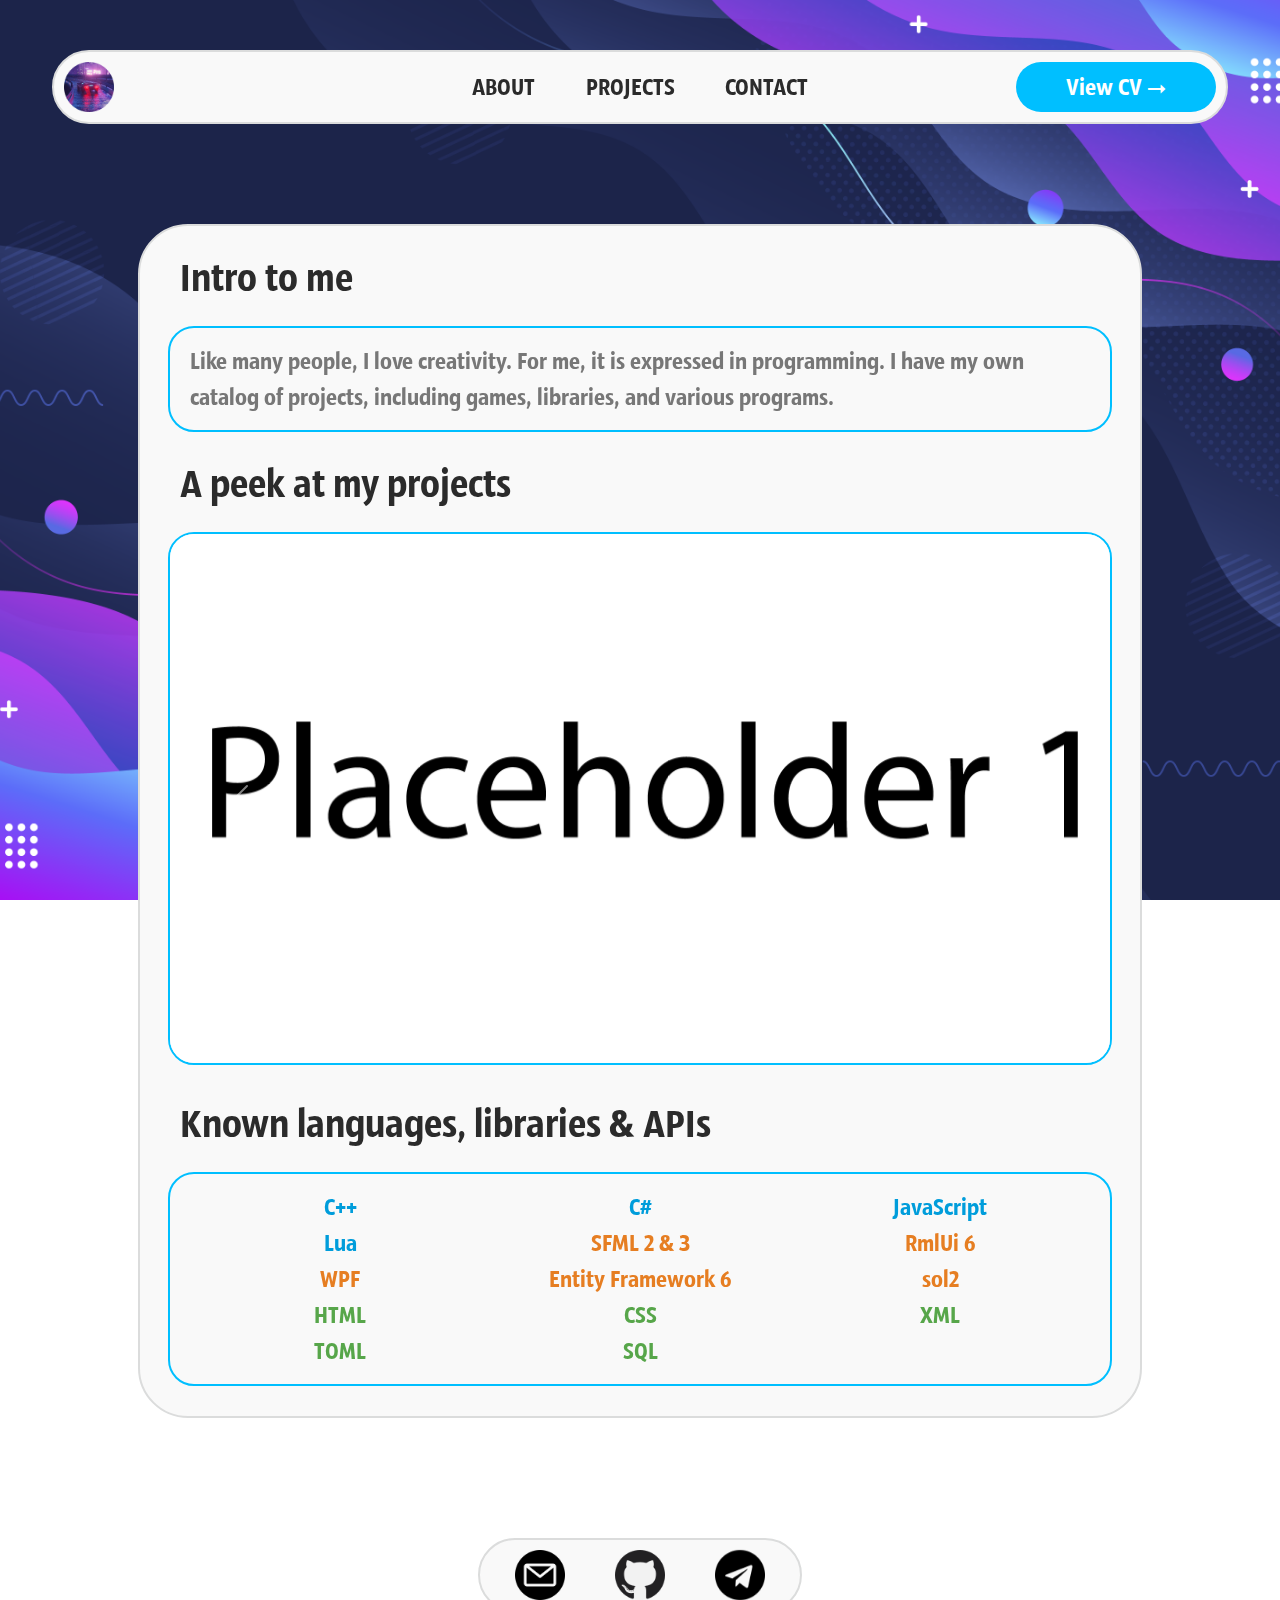
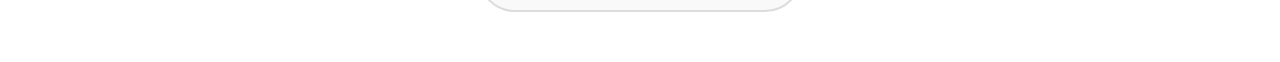
==== index.html @ 1f192e59 "Page: Pizza Delivery" ====
<!DOCTYPE html>
<html>
    <head>
        <meta http-equiv="Content-Type" content="text/html; charset=UTF-8">
	    <title>3lyrion (Mikhail Grasin)</title>
	    
        <link rel="stylesheet" href="assets/libs/font-awesome.min.css">
        <link rel="stylesheet" href="assets/libs/bootstrap.min.css">
		<link rel="stylesheet" media="screen and (pointer:fine)" href="assets/styles/desktop.css">
		<link rel="stylesheet" media="screen and (pointer:coarse)" href="assets/styles/mobile.css">
		
		<link rel="icon" href="assets/images/icon.png">
		<meta name="description" content="Programmer">
		<meta name="keywords" content="3lyrion,Mikhail,Grasin,Computer,Code,Program,Application,API,Library,Game,Programmer,Professional,Portfolio">
		
		<meta name="viewport" media="screen and (pointer:coarse)" content="width=device-width, initial-scale=1">
		
	    <script src="assets/libs/jquery.min.js"></script>
        <script src="assets/libs/bootstrap.bundle.min.js"></script>
        
        <script src="assets/scripts/loading.js"></script>
        <script src="assets/scripts/db/projects.js"></script>
        <script src="assets/scripts/pages/index.js"></script>
	</head>
	<body>
		<div id="header">
            <div>
                <img id="logo" src="assets/images/logo.png">
            </div>

            <div id="nav">
                <a class="btn_link" href="#">ABOUT</a>
                <a class="btn_link" href="pages/projects.html">PROJECTS</a>
                <a class="btn_link" href="pages/contact.html">CONTACT</a>
            </div>

            <div id="right">
                <a class="btn_prim" href="https://drive.google.com/drive/folders/18ihAsISQ3x1Qw98LEOVWq6Q-dde7u6KO?usp=drive_link">View CV &#11106;</a>
            </div>
		</div>

        <div id="content">
            <div>
                <div class="div_title">
                    <span>Intro to me</span>
                </div>

                <div class="div_info">
                    <span>
                        Like many people, I love creativity. For me, it is expressed in programming. I have my own catalog of projects, including games, libraries, and various programs.
                    </span>
                </div>
                
                <div class="div_title">
                    <span>A peek at my projects</span>
                </div>
                <div id="project-carousel" class="carousel slide div_carousel" data-bs-ride="project-carousel">
                    <div class="carousel-indicators">
                        <!-- projects/index.js -->
                    </div>

                    <div class="carousel-inner">
                        <!-- projects/index.js -->
                    </div>

                    <button class="carousel-control-prev"data-bs-target="#project-carousel" data-bs-slide="prev">
                        <span class="carousel-control-prev-icon" aria-hidden="true"></span>
                        <span class="visually-hidden">Previous</span>
                    </button>
                    <button class="carousel-control-next" data-bs-target="#project-carousel" data-bs-slide="next">
                        <span class="carousel-control-next-icon" aria-hidden="true"></span>
                        <span class="visually-hidden">Next</span>
                    </button>
                </div>

                <div class="div_title">
                    <span>Known languages, libraries &amp; APIs</span>
                </div>
                <div class="div_info">
                    <div class="grid_1_3 text_code text_size_m">
                        <span class="text_acc1">C++</span>
                        <span class="text_acc1">C#</span>
                        <span class="text_acc1">JavaScript</span>
                        <span class="text_acc1">Lua</span>

                        <span class="text_acc2">SFML 2 &amp; 3</span>
                        <span class="text_acc2">RmlUi 6</span>
                        <span class="text_acc2">WPF</span>
                        <span class="text_acc2">Entity Framework 6</span>
                        <span class="text_acc2">sol2</span>

                        <span class="text_acc3">HTML</span>
                        <span class="text_acc3">CSS</span>
                        <span class="text_acc3">XML</span>
                        <span class="text_acc3">TOML</span>
                        <span class="text_acc3">SQL</span>
                    </div>
                </div>
			</div>   
		</div>

        <div id="footer">
            <a class="btn_link" href="mailto:583fark@gmail.com"><img src="assets/images/email.png"></a>
            <a class="btn_link" href="https://github.com/3lyrion/"><img src="assets/images/github.png"></a>
            <a class="btn_link" href="https://t.me/@Σ∫yrioη"><img src="assets/images/telegram.png"></a>
        </div>
	</body>
</html>
---- assets/styles/desktop.css ----
@font-face
{
  font-family: "Sansus Webissimo";
  src: url("../fonts/SansusWebissimo.ttf");
}

@font-face
{
	font-family: "Monaco";
	src: url("../fonts/Monaco.ttf");
}

@media screen and (max-width: 650px)
{
	div#content div#title
    {
		font-size: 50px;
	}
	
	div#content
    {
		font-size: 20px;
	}
}
  
@keyframes appearing
{
    0%
    {
        transform: translate(0, 100px);
        opacity: 0.0;
    }

    100%
    {
        transform: translate(0);
        opacity: 1.0;
    }
}

@keyframes appearing-short
{
    0%
    {
        transform: translate(0, 50px);
        opacity: 0.0;
    }

    50%
    {
        opacity: 0.16;
    }

    100%
    {
        transform: translate(0);
        opacity: 1.0;
    }
}

:root
{
    /* --backgroundMainColor: #E3E4E6; */
    --backgroundMainColor: #f9f9f9;
    --borderMainColor: #DBDCDC;
    
    --textColorLight: #777777;
    --textColorDark: #2B2B2B;
    /* --textColorLowContrast: #b7b7b7; */

    --accentColor1: #00BFFF;
    --accentColor1Hover: #009DDB;
    --accentColor1Active: #007bab;
    --accentColor2: #E67E22;
    --accentColor3: #57a64a;
    --accentColor4: #BD63C5;
    
    --mainFont: Sansus Webissimo;
    --altFont: Monaco;

    --mainFontSize: 24px;
    --altFontSize: 19px;
}

.arrival
{  
    visibility: visible !important;
    animation: 0.6s ease-in-out 0s 1 appearing;
}

.arrival_short
{
    visibility: visible !important;
    animation: 0.6s ease-in-out 0s 1 appearing-short !important;
}

.border_acc1
{
    border-color: var(--accentColor1);
}

.border_acc2
{
    border-color: var(--accentColor2);
}

.border_acc3
{
    border-color: var(--accentColor3);
}

.border_acc4
{
    border-color: var(--accentColor4);
}

.btn_scr
{
    display: block;

    width: auto;
    line-height: 30px;

    font-size: var(--mainFontSize);
    color: var(--textColorDark);

    transition: transform 0.3s;

    text-decoration: none;
}

.btn_scr:hover
{
    text-decoration: none;
    color: var(--textColorLight);
    cursor: pointer;
}

.btn_link
{
    display: inline;

    margin: 5px;

    backface-visibility: hidden;

    line-height: var(--mainFontSize);
    font-size: var(--mainFontSize);
    color: var(--textColorDark);

    transition: transform 0.3s;

    text-decoration: none;
}

.btn_link:hover
{
    transform: scale(1.30);
    text-decoration: none;
    color: initial;
    cursor: pointer;
}

.btn_prim
{
    display: inline-block;

    width: auto;
    min-width: 200px;
    height: 50px;
    line-height: 50px;

    border: none;
    border-radius: 55px;

    background-color: var(--accentColor1);

    font-size: var(--mainFontSize);
    color: white;
    text-align: center;
    text-decoration: none;

    transition: background-color 0.3s;
}

.btn_prim:hover
{
    background-color: var(--accentColor1Hover);

    color: white;

    text-decoration: none;
}

/* bootstrap */
.card:not(:last-child)
{
    margin-bottom: 50px;
}

.div_border_acc3
{
    border: 2px solid var(--accentColor3);
    border-radius: 5px;
}

.div_border_acc4
{
    border: 1px solid var(--accentColor4);
    border-radius: 5px;
}

.div_carousel
{
	display: inline-block;
	overflow: hidden;

    max-width: 940px;
    max-height: 550px;
    
    margin: auto;
	margin-top:20px;
	
    border: 2px solid var(--accentColor1);
	border-radius: 26px;
}

.div_carousel div#item > img
{
    object-fit: cover;
    overflow: hidden;
    max-width: 100%;
    display: block;
}

.div_filters
{
    display: grid;
    grid-template-columns: 1fr 1fr;
    overflow: hidden;

    padding: 10px;
    
    margin-right: 20px;
    
    border-width: 2px;
    border-style: solid;
    border-radius: 15px;
}

.div_info
{
    visibility: hidden;

    height: auto;
	max-width: 900px;

    margin: auto;
	margin-top: 20px;
	
	padding: 15px;
	padding-left: 20px;
	padding-right: 20px;

    border: 2px solid var(--accentColor1);
	border-radius: 26px;
	
    color: var(--textColorLight);
	text-align: left;
}

.div_info > span, .div_info > p
{
    color: var(--textColorLight);
    font-size: var(--mainFontSize);
}

.div_tile_info
{
    display: flex;
    justify-content: space-between;
    align-items: start;

    left: 50%;
    top: 100%;
    width: 100%;
    height: 80%;
    transform: translate(-50%, -100%);

    padding: 5px 10px;

    backdrop-filter: blur(50px);

    background-color: rgba(255, 255, 255, 0.8);

    border: 2px solid var(--accentColor3);
    border-radius: 5px;
}

.div_tiles
{
    width: 100%;
    height: auto;

    padding-bottom: 10px;
}

.div_tiles > div
{
    width: 100%;
    height: auto;
}

.div_title
{
    visibility: hidden;

	padding: 20px;
	padding-bottom: 0px;
	margin-left: 20px;
    
	color: var(--textColorDark);
	font-size: 40px;
	font-family: var(--mainFont);
	text-align :left;
}

.grid_1_3
{
    display: grid;
    grid-template-columns: repeat(3, 1fr);
    text-align: center;
}

.grid_1_4
{
    display: grid;
    grid-template-columns: repeat(4, 1fr);
    text-align: center;
}

.text_code
{
    font-family: var(--altFont);
    font-weight: 600;
}

.text_light
{
    color: var(--textColorLight);
}

.text_dark
{
    color: var(--textColorDark);
}

.text_acc1
{
    color: var(--accentColor1Hover);
}

.text_acc2
{
    color: var(--accentColor2);
}

.text_acc3
{
    color: var(--accentColor3);
}

.text_acc4
{
    color: var(--accentColor4);
}

.text_size_m
{
    font-size: var(--mainFontSize);
}

.text_size_a
{
    font-size: var(--altFontSize);
}

.text_blurry
{
    filter: blur(10px);
    transition: filter 0.2s;
}

.text_blurry:hover
{
    filter: blur(0px);
}

*
{
	/* display: block; */
	position: relative;
	font-family: var(--mainFont);
	font-weight: normal;
	font-style: normal;
	color: inherit;
	transform-origin: 50% 50%; 
    box-sizing: unset;
    text-decoration: none;
}

html
{
	position: absolute;

    width: 100vw;
    perspective: 300px;
	overflow-x: hidden;
    overflow-y: auto;
    
	margin: 0;
	padding: 0;
	
	scroll-behavior: smooth;
}

body
{
	left: 0%;
	top: 0%;
	width: 100%;
	height: 100%;

    background-image: url("../images/background_main.png");
    background-attachment: fixed;
    background-position: center; 
    background-size: cover;

    scroll-behavior: smooth;
}

a
{
    text-decoration: none;
}

a.card
{
    transition-duration: 0.5s;
	transition-property: border-top-width;
}

a.card:hover
{
	border-top-width: 20px;
}

/*
a.card img
{
    filter: blur(2px);
    transition: filter 0.6s;
}

a.card:hover img
{
    filter: none;
}
*/
button:focus
{
	outline: none;
}

img
{
    max-width: 100%;
    max-height: 100%;
}

input[type="checkbox"]
{
    cursor: pointer;
}

label
{
    display: inline;
    user-select: none;
}

label:hover
{
    cursor: pointer;    
}

/* li
{
    display: inline-block;
    width: auto;
} */

ol
{
    margin-top: 0px;
    font-size: var(--mainFontSize);
}

video
{
    width: 100%;
    height: auto;
}

/* stop bootstrap fucking everything up */
pre
{
    color: var(--textColorLight);
    display: block;
    padding: 9.5px;
    font-size: inherit;
    line-height: 1.42857143;
    word-break: inherit;
    word-wrap: inherit;
    background-color: inherit;
    border: inherit;
    border-radius: inherit;
    text-align: left;
    margin:0;
    
    box-shadow: inset 0 0 20px #121212; 
}

body > div#header
{
    display: flex;
    justify-content: space-between;
    align-items: center;
    align-content: center;

    left: 50%;
    width: 90%;
    height: 50px;
    transform: translate(-50%, 0%);

    margin-top: 50px;
    margin-bottom: 100px;

    padding: 10px;

    background-color: var(--backgroundMainColor);
    
    border: 2px solid var(--borderMainColor);
    border-radius: 55px;
}

body > div#content
{
	width: 100vw;

	display: flex;
	flex-direction: column;
    justify-content: center;
	align-items: center;
	text-align: center;
	
    transform: translateZ(0);
    z-index: 1;
}

body > div#footer
{
    display: flex;
    justify-content: space-around;
    align-items: center;
    align-content: center;

    left: 50%;
    width: 300px;
    height: 50px;
    transform: translate(-50%, 0%);

    margin-top: 100px;
    margin-bottom: 50px;

    padding: 10px;

    background-color: var(--backgroundMainColor);
    
    border: 2px solid var(--borderMainColor);
    border-radius: 55px;
}

div#header > div
{
    display: block;

    width: 25%;
    height: 100%;
}

div#header > div#nav
{
    display: flex;
    justify-content: space-between;
    align-items: center;
    align-content: center;

    width: 30%;
    text-align: center;
}

div#header > div#right
{
    display: flex;
    justify-content: right;
    align-items: center;
    align-content: center;
}

div#header img#logo
{
    width: auto;
    height: 100%;
}

div#content > div
{
	min-width: 1000px;
	padding-bottom: 30px;
	
	margin-bottom: 20px;
	
	background-color: var(--backgroundMainColor);
	
	border: 2px solid var(--borderMainColor);
	border-radius: 50px;
	/* border-bottom-width:8px; */

	/* box-shadow: 0px 5px 30px 5px #101010; */
}

div#footer > a
{
    width: auto;
    height: 100%;
}

div#footer img
{
    width: auto;
    height: 100%;
}

/* @media screen and (max-width: 1000px) {
	.content_main {
	    width:85%;
	}
} */

/* width */
::-webkit-scrollbar {
  width: 20px;
}

/* Track */
::-webkit-scrollbar-track {
  background-color: var(--backgroundMainColor);
}

.code::-webkit-scrollbar-track {
  background-color: #2b2b2b00;
}
 
/* Handle */
::-webkit-scrollbar-thumb
{
    background-color: var(--accentColor1Hover);
    border-radius: 2px;
    /* box-shadow: inset 0px 0px 0px 2px var(--accentColor1Hover); */
    /* transition: background-color 1.0s; */
}

/* Handle on hover */
::-webkit-scrollbar-thumb:hover
{
    background-color: var(--accentColor1Active); 
}
---- assets/styles/mobile.css ----
@font-face {
  font-family: ConthraxSB;
  src: url(../fonts/conthrax-sb.ttf);
}

@font-face {
	font-family: Consolas;
	src: url(../fonts/CONSOLA.TTF);
}

:root {
    --lightTextColour: #dcdcdc;
    --darkTextColour: #2B2B2B;
    --lowContrastTextColour: #6c6c6c;
    
    --barColour: #6ADCC2;
    --barColourDark: #24967C;
    /*Green - #6ADCC2, #24967C*/
    /*Blue - #7CC2FC, #5E95C1*/
    
    --contentPanelColour: #434343;
    --contentPanelLighterColour: #545454;
    --contentPanelBorderColour: #232323;
    --contentMainColour: #333333;
    /*default main: #2b2b2b*/
    /*Purple - #BD63C5, #7C4282*/
    /*Green - #6ADCC2, #24967C*/
    /*Blue - #7CC2FC, #5E95C1*/
    /*Dark - #3D3D3D, #131313*/
    /*Dark Lighter - #434343, #232323*/
    /*Logo Light Darker - #8E8E8E, #555555*/
    /*Logo Light - #C0C0C0, #555555*/
    
    --accentColour: #7CC2FC;
    --altAccentColour: #6ADCC2;
    /*Purple - #BD63C5, #7C4282*/
    /*Green - #6ADCC2, #24967C*/
    /*Blue - #7CC2FC, #5E95C1*/
    /*Dark - #1D1D1D, #131313*/
    
    --commentColour: #57a64a;
    --macroColour: #BD63C5;
    
    --imageBorderColour: #BD63C5;
    --imageDarkBorderColour: #7C4282;
    
    --titleColour: var(--accentColour);
    
    --mainFont: Bahnschrift;
    --mainFontSize: 2vh;
    
    --altFont: ConthraxSB;
    --altFontSize: 2vh;
}

a:focus, a:hover {
    text-decoration: none;
    color: inherit;
    cursor: pointer;
}

body, html {
	margin:0;
	padding:0;
}

html {
    perspective: 300px;
	overflow-x: hidden;
    overflow-y: auto;
	
	position: absolute;
	width:100vw;
	
	scroll-behavior: smooth;
}

body {
    background-image: url(../images/background_tiled_render_13.png);
    background-attachment: fixed;
    background-position: center; 
	background-repeat: repeat;
	background-size: 70vw;
	
	position: absolute;
	width: 100vw;
}

* {
    box-sizing: unset;
}

img {
    max-width: 100%;
    max-height: 100%;
}

/* stop bootstrap fucking everything up */
pre {
    color: var(--lightTextColour);
    display: block;
    padding: 9.5px;
    font-size: inherit;
    line-height: 1.42857143;
    word-break: inherit;
    word-wrap: inherit;
    background-color: inherit;
    border: inherit;
    border-radius: inherit;
    text-align: left;
    
    margin-bottom:0;
    
    box-shadow: inset 0 0 20px #121212;
}

#header {
	align: center;
	
	width: 100vw;
	
	padding-bottom:20px;
	
    transform: translateZ(0);
    z-index: 1;
}

.serif {
    font-family:Consolas;
}

#nav_outer {
	width:100vw;
	
	background-color: var(--barColour);
	
	border-width:0;
	border-style: solid;
	border-bottom-width:8px;
	border-color: var(--barColourDark);
	
	box-shadow: 0px 5px 30px 5px #101010;
}

#nav_inner {
	margin:auto;
	
    display: flex;
	align-items: center;
	justify-content: center;
}

#nav_main {
    padding:5px;
	display:grid;
	grid-template-columns: 1fr 1fr;
	
	padding-top:2vh;
	padding-bottom:2vh;
	
	animation: 0.8s ease-out 0s 1 slide_in_right;
}

.nav_button {
	font-size: 2.5vh;
	text-align: center;
	text-decoration: none;
	
	padding: 1vw;
	
	margin-left: 7px;
	margin-right: 7px;
	border-style:solid;
	border-width:0;
	border-color: var(--barColourDark);
	
	transition-duration: 0.1s;
	transition-property: background-color, border-bottom-width, border-top-width, transform;
	
	border-radius:20px;
}

.nav_button:hover {
	background-color: var(--barColourDark);
}

#background {
    position: absolute;
    top:0;
    left:0;
    
    display: block;
    
    width: 100vw;
    height: 100vh;
    
	/*transform-style: preserve-3d;
	
    transform: translateZ(-300px) scale(1.5);*/
    z-index: -1;
    
    background-image: url(../images/background_tiled_darker.png);
    background-attachment: fixed;
    background-position: center; 
	background-repeat: repeat;
	background-size: 10vw;
}

#content {
	width:100vw;

	display: flex;
	flex-direction: column;
    justify-content: center;
	align-items: center;
	text-align: center;
	
    transform: translateZ(0);
    z-index: 1;
}

#content_body {
	font-size:5vw;
	
	width: 100vw;
	margin:0;
	
	padding-bottom:15px;
	
	background: var(--contentPanelColour);
	
	border-bottom-style:solid;
	border-bottom-color:var(--contentPanelBorderColour);
	border-bottom-width:5px;
	
	box-shadow: 0px 5px 30px 5px #101010;
}

.content_title {
    visibility: hidden;
	font-family: ConthraxSB;
	font-size: 3.5vh;
	padding: 3vw;
	padding-bottom:0;
	color: var(--titleColour);
	text-align:left;
}

.content_sub_title {
    visibility: hidden;
	font-family: ConthraxSB;
	font-size: 2.5vh;
	padding: 3vw;
	padding-bottom:0;
	color: var(--titleColour);
	text-align:left;
}

.post_title_div {
	margin: 0;
	margin-bottom:15px;
	text-align:left;
	line-height:0.8;
}

.content_main {
	margin:auto;
	margin-top:10px;
	
	line-height: 2.7vh;
	color: var(--lightTextColour);
	    
	margin:3vw;
	padding:3vw;
	background: var(--contentMainColour);
	border-radius: 26px;
	
	visibility:hidden;
	
	box-shadow: inset 0 0 20px #121212; 
	
	text-align:left;
}

.content_image {
    max-width: 93vw;
    
	margin-top:10px;
    margin-bottom:10px;
    margin:auto;
    
    border-radius: 26px;
	
    overflow: hidden;
    
    object-fit: cover;
    
    display: inline-block;
    box-shadow: 0px 5px 13px 5px #2a2a2a;
    
    /*border-style:solid;
    border-width:7px;
	border-bottom-width:10px;
	border-color: var(--accentColour);*/
}

.content_carousel
{
    visibility: hidden;
    
    margin: auto;
	margin-top:20px;
	
	border-radius: 26px;
	
	overflow: hidden;
	
	display:inline-block;
	
	box-shadow: 0px 5px 13px 5px #2a2a2a;
}

.carousel_content
{
    object-fit: cover;
    overflow: hidden;
    max-width: 93vw;
    min-height:275px;
    display:block;
}

.carousel-caption
{
    margin-bottom: 30px;
}

.experience_details {
    display: flex;
	flex-direction: column;
    justify-content: center;
	align-items: center;
	text-align: center;
}

.experience_image {
    max-width:150px;
    max-height:150px;
    
    border-radius: 15px;
}

.experience_date {
    font-size: 15px;
}

.experience_description {
    padding-top:15px;
    display: flex;
    align-items: center;
}


.post_card {
    display: grid;
    grid-template-columns: 1fr; 
	
	visibility: hidden;
}

.post_card_image {
    object-fit: cover;
    
    border-radius: 26px;
    border-bottom-left-radius: 0;
    border-bottom-right-radius: 0;
    
    background-image: url(/res/images/misc/logo.png);
    background-size:107%;
    background-position:center;
    
    width: 95vw;
    height: 10vh;
    
    margin:auto;
    margin-top:8px;
}

.post_card_text_meta {
    bottom:0px;
}

.post_card_text_outer {
    display:grid;
    grid-template-columns: 1fr 12fr; 
    
    padding:8px;
    
	background: var(--contentMainColour);
	
	border-radius: 26px;
	border-top-left-radius: 0;
    border-top-right-radius: 0;
    
	box-shadow: inset 0 0 20px #121212; 
	
	margin-bottom:8px;
}

.post_card_text {
    display:inline;
}

#profile_container {
    display: flex;
	flex-direction: column;
    justify-content: center;
	align-items: center;
	text-align: center;
	
	margin:auto;
	margin-top: 10px;
}

.square_image_container {
	height: 25vh;
	
	margin-bottom:20px;
}

@keyframes slide_in_left {
  0% {
      transform: translate(-25vw);
  }
  1000% {
      transform: translate(0);
  }
}

@keyframes slide_in_right {
  0% {
      transform: translate(50vw);
  }
  1000% {
      transform: translate(0);
  }
}

#logo_image_container {
    background-color: var(--barColour);
	min-width:15vh;
    min-height:15vh;
	
	display: flex;
    justify-content: center;
    align-items: center;
    
    animation: 0.8s ease-out 0s 1 slide_in_left;
}

.logo_image {
	width:12vh;
	height:12vh;
	object-fit: cover;
	text-align:center;
	
	border-radius: 25%;
}

.circular_image {
	object-fit: cover;
	border-style:solid;
	border-color: var(--accentColour);
	border-width:7px;
	border-radius:50%;
	text-align:center;
}

.contact_grid {
    display: grid;
	grid-template-columns: 0.4fr 0.6fr;
	padding-left:50px;
	padding-right:50px;
	padding-top:10px;
	padding-bottom:20px;
}

.contact_image {
    width:250px;
	height:250px;
	border-width:8px;
	margin:auto;
}

.contact_text {
    margin:auto;
}

.big_detail {
	font-family: var(--altFont);
	font-size: 2.5vh;
}

.medium_detail {
	font-family: var(--altFont);
	font-size: 2.2vh;
}

.small_detail {
	font-family: var(--altFont);
	font-size: 1.8vh;
}

#footer {
	text-align: center;
	
	padding-top:30px;
	padding-bottom:30px;
	
    transform: translateZ(0);
    z-index: 1;
}

#footer_container {
    display: flex;
    
	width:100%;
  
	background-color: var(--barColour);
	
	border-style: solid;
	border-width:0px;
	border-bottom-width:8px;
	border-color: var(--barColourDark);
	
	max-height: 30px;
	
	box-shadow: 0px 5px 30px 5px #101010;
}

#social_media_container {
	margin:auto;
	display: flex;
	align-items: center;
	justify-content: space-between;
	
	max-height: 30px;
	
	font-family: ConthraxSB;
}

.social_media_button_container
{
    background-color: var(--barColour);
    
	min-width:1.5vw;
	min-height:1.5vw;
	
	margin-left:1vw;
	margin-right:1vw;
	
	margin-top: 5px;
	
	border-width: 0;
	border-style: solid;
	border-bottom-width: 7px;
	border-color: var(--barColourDark);
	border-radius: 25%;
	
	display: flex;
    justify-content: center;
    align-items: center;
}

.post_card_text_icon {
    display:inline;
    color: var(--accentColour);
    font-size: 4vh;
    padding:5px;
    padding-top:10px;
    padding-right:10px;
    
    vertical-align: middle;
    text-align:center;
}

.nav_fa {
    font-size:9.5vw;
    padding: 1.5vw;
    width: 14vw;
    height: 13vw;
    line-height:11vw;
    text-align: center;
    text-decoration: none;
    margin: auto;
    border-radius: 25%;
    
    transition-duration:0.15s;
    transition-property:background,color,border-bottom-width;
    /*background: #2b2b2b;*/
    background: var(--barColour);
    color: #2B2B2B;
}

.fa:hover, .fa:active{
	color:#ffffff;
}

.fa-twitter:hover, .fa-twitter:active {
	background:#2e99ea;
}

.fa-linkedin:hover, .fa-linkedin:active {
	background:#0077b5;
}

.fa-youtube:hover, .fa-youtube:active {
	background:#ff0000;
}

.fa-arrow-circle-down:hover, .fa-arrow-circle-down:active {
	background:#007ee5;
	border-bottom-width:4px;
	border-bottom-color:#1e1e1e;
}

.fa-envelope:hover, .fa-envelope:active {
	background:#DD4B39;
}

.fa-github:hover, .fa-github:active {
	background: #ffffff;
	color: #211f1f;
}

.fa-file-text:hover, .fa-github:active {
    background: #2b2b2b;
}

.fa-phone:hover, .fa-phone:active {
  background: #5891AA;
}

.fa-hand-paper-o, .fa-hand-paper-o:hover, .fa-blind, .fa-blind:hover, .fa-question-circle, .fa-question-circle::hover{
    font-size:20vw;
    width:20vw;
    height:20vw;
    background-color:#1e1e1e;
    color:#d0d0d0;
    border-width:0;
}

.light_text {
    font-family: var(--mainFont);
    font-size: var(--mainFontSize);
	color:#dcdcdc;
}

.light_title_text {
    font-family: var(--altFont);
    font-size: var(--altFontSize);
	color:#dcdcdc;
}

.dark_text {
    font-family: var(--altFont);
	color:#2B2B2B;
	font-stretch: condensed;
}

.low_contrast_text {
    font-family: var(--altFont);
    font-size: var(--altFontSize);
	color: var(--lowContrastTextColour);
}

.accent_text {
    font-family: var(--altFont);
    font-size: var(--altFontSize);
	color: var(--accentColour);
}

.alt_accent_text {
    font-family: var(--altFont);
    font-size: var(--altFontSize);
	color: var(--altAccentColour);
}

.py_text {
	font-family: var(--altFont);
	font-size: var(--altFontSize);
	color:#FFE873;
}

.cpp_text {
	font-family: var(--altFont);
	font-size: var(--altFontSize);
	color:#7CC2FC;
}

.comment_text {
    font-family: var(--altFont);
    font-size: var(--altFontSize);
	color: var(--commentColour);
}

.macro_text {
    font-family: var(--altFont);
    font-size: var(--altFontSize);
	color: var(--macroColour);
}

.cls_text {
    font-family: var(--altFont);
	font-size: var(--altFontSize);
	color:#4ec9b0;
}

.js_text {
    font-family: var(--altFont);
    font-size: var(--altFontSize);
	color:#E67E22;
}

.yt_text,
.yt_text:focus, .yt_text:hover {
    text-decoration: none;
    font-family: var(--altFont);
	color:#ff3a3a;
	font-size: var(--altFontSize);
}

.nav_colour_text,
.nav_colour_text:focus, .nav_colour_text:hover {
    text-decoration: none;
    font-family: var(--altFont);
    font-size: var(--altFontSize);
	color: var(--barColour);
}

.VS-cls {
	font-family:Consolas;
	color:#4ec9b0;
}

.VS-num {
	font-family:Consolas;
	color:#b5cea8;
	text-decoration:none;
}

.VS-pln {
	font-family:Consolas;
	color:#dcdcdc;
}
.VS-mcr {
	font-family:Consolas;
	color:#bd63c5;
}

.VS-cmt {
	font-family:Consolas;
	color:#57a64a;
}

.VS-str {
	font-family:Consolas;
	color:#D69D85;
}

.VS-var {
	font-family:Consolas;
	color:#569CD6;
}

.VS-loc {
	font-family:Consolas;
	color:#9CDAF9;
}

.VS-fnc {
	font-family:Consolas;
	color:#DCDCAA;
}

.VS-prm {
	font-family:Consolas;
	color:#7f7f7f;
}

.VS-kwd {
	font-family:Consolas;
	color:#D8A0DF;
}


@keyframes code_hover_animation {
  0% {
    box-shadow: inset 0 0 20px #121212; 
  }
  30% {
    box-shadow: inset 0 0 30px #121212; 
  }
  100% {
    box-shadow: inset 0 0 20px #121212; 
  }
}

.code {
    border-radius:15px;
    font-size:1.7vh;
    background-color:#262626;
    overflow-x:auto;
    margin-top:10px;
}

.code:hover {
	animation: 0.3s ease-in-out 0s 1 code_hover_animation;
}

.thinking_image
{
    max-width:1100px;
    width:100vw;
    height: 400px;
}

#portfolio_tiles {
}

.portfolio_tile {
    display: grid;
    grid-template-columns: 1fr;
	
	margin-bottom:0px;
	
	padding:6px;
	
	text-align:left;
}

input[type="checkbox"] {
    cursor: pointer;
}

label {
    display: inline;
    user-select: none;
}

label:hover {
    cursor: pointer;    
}

.portfolio_tile_image {
	object-fit: cover;
	width:100%;
	max-height:200px;
	border-radius:10px;
}

.portfolio_tile_text {
}

.portfolio_tile_description {
    padding-top:10px;
    padding-right:5px;
}

a.portfolio_tile {
    text-decoration:none!important;
    display:inline-block;
    border-top-color:#2B2B2B;
    width:95%;
    height:100%;
}

.portfolio_button {
    width:100%;
}

a.portfolio_tile:hover {
    border-bottom-color:#242424;
    background-color:#1c1c1c;
}

.portfolio_tile_outer {
    margin-top:10px;
    margin-bottom:10px;
}

#main_post_container {
	text-align:left;
	margin:10px;
}

.map_outer {
	border-radius: 20px;
	overflow: hidden;
}

#show_more_button {
	padding:15px;
	
	border-radius:26px;
	border-style: solid;
	border-width:0px;
	border-color:var(--contentPanelBorderColour);
	border-bottom-width: 7px;
	
	background:var(--contentPanelLighterColour);
	
	transition-duration:0.2s;
	transition-property:border-top-width,border-bottom-width,background,color;
}

#show_more_button:hover {
	background:#383838;
	color:#dcdcdc;
	cursor:pointer;
}

button:focus {
	outline:none;
}

.portfolio_page_video {
    width:93vw;
    min-height:50vw;
    display:block;
}

 .google-maps {
    position: relative;
    padding-bottom: 60%;
    height: 0;
    overflow: hidden;
}
.google-maps iframe {
    position: absolute;
    top: 0;
    left: 0;
    width: 100% !important;
    height: 100% !important;
}

.blurry_text {
    filter:blur(10px);
    transition-duration:0.2s;
    transition-property:filter;
}

.blurry_text:hover {
    filter:blur(0px);
}

@keyframes content_appear_animation_left {
  0% {
      transform:scale(0) rotate(350deg);
      opacity:0;
  }
  65% {
      transform:scale(1.05) rotate(361deg);
      opacity:0.9;
  }
  100% {
      transform:scale(1) rotate(360deg);
      opacity:1;
  }
}

@keyframes content_appear_animation_left_alt {
  0% {
      transform:translate(0, 100px);
      opacity:0;
  }
  100% {
      transform:translate(0);
      opacity:1;
  }
}

@keyframes content_appear_animation_right {
  0% {
      transform:scale(0) rotate(370deg);
      opacity:0;
  }
  65% {
      transform:scale(1.05) rotate(359deg);
      opacity:0.9;
  }
  100% {
      transform:scale(1) rotate(360deg);
      opacity:1;
  }
}

@keyframes content_appear_animation_right_alt {
  0% {
      transform:translate(0, 100px);
      opacity:0;
  }
  100% {
      transform:translate(0);
      opacity:1;
  }
}

.animateme_left {  
    visibility:visible;
    animation: 0.6s ease-in-out 0s 1 content_appear_animation_left_alt;
}

.animateme_right {  
    visibility:visible;
    animation: 0.6s ease-in-out 0s 1 content_appear_animation_right_alt;
}

.devlog_image_left {
    overflow:hidden;
    border-radius:10px;
    margin-right:15px;
    float:left;
    width:300px;
    height:300px;
}

.devlog_image_right {
    overflow:hidden;
    border-radius:10px;
    margin-left:15px;
    float:right;
    width:300px;
    height:300px;
}

.language_grid {
    display: grid;
    grid-template-columns: 1fr 1fr 1fr;
    text-align:center;
}

.experience_grid {
    display: grid;
    grid-template-columns: 1fr;
}

/* width */
::-webkit-scrollbar {
  width: 20px;
}

/* Track */
::-webkit-scrollbar-track {
  background-color:#2b2b2b;
}

.code::-webkit-scrollbar-track {
  background-color:#2b2b2b00;
}
 
/* Handle */
::-webkit-scrollbar-thumb {
  background-color: #6c6c6c; 
  border-radius: 5px;
  box-shadow: inset 0 0 5px #030303; 
  transition-duration:0.2s;
  transition-property:background-color;
}

/* Handle on hover */
::-webkit-scrollbar-thumb:hover {
  background-color: #555555; 
}

.filter_grid {
    display: grid;
    grid-template-columns: 1fr;
    text-align: left;
}

.filter_list {
    padding: 10px;
    
    margin-right: 20px;
    
    border-radius: 20px;
    
    background-color:#262626;
    overflow:hidden;
    
    box-shadow: inset 0 0 20px #121212; 
    
    display: grid;
    grid-template-columns: 1fr 1fr;
}
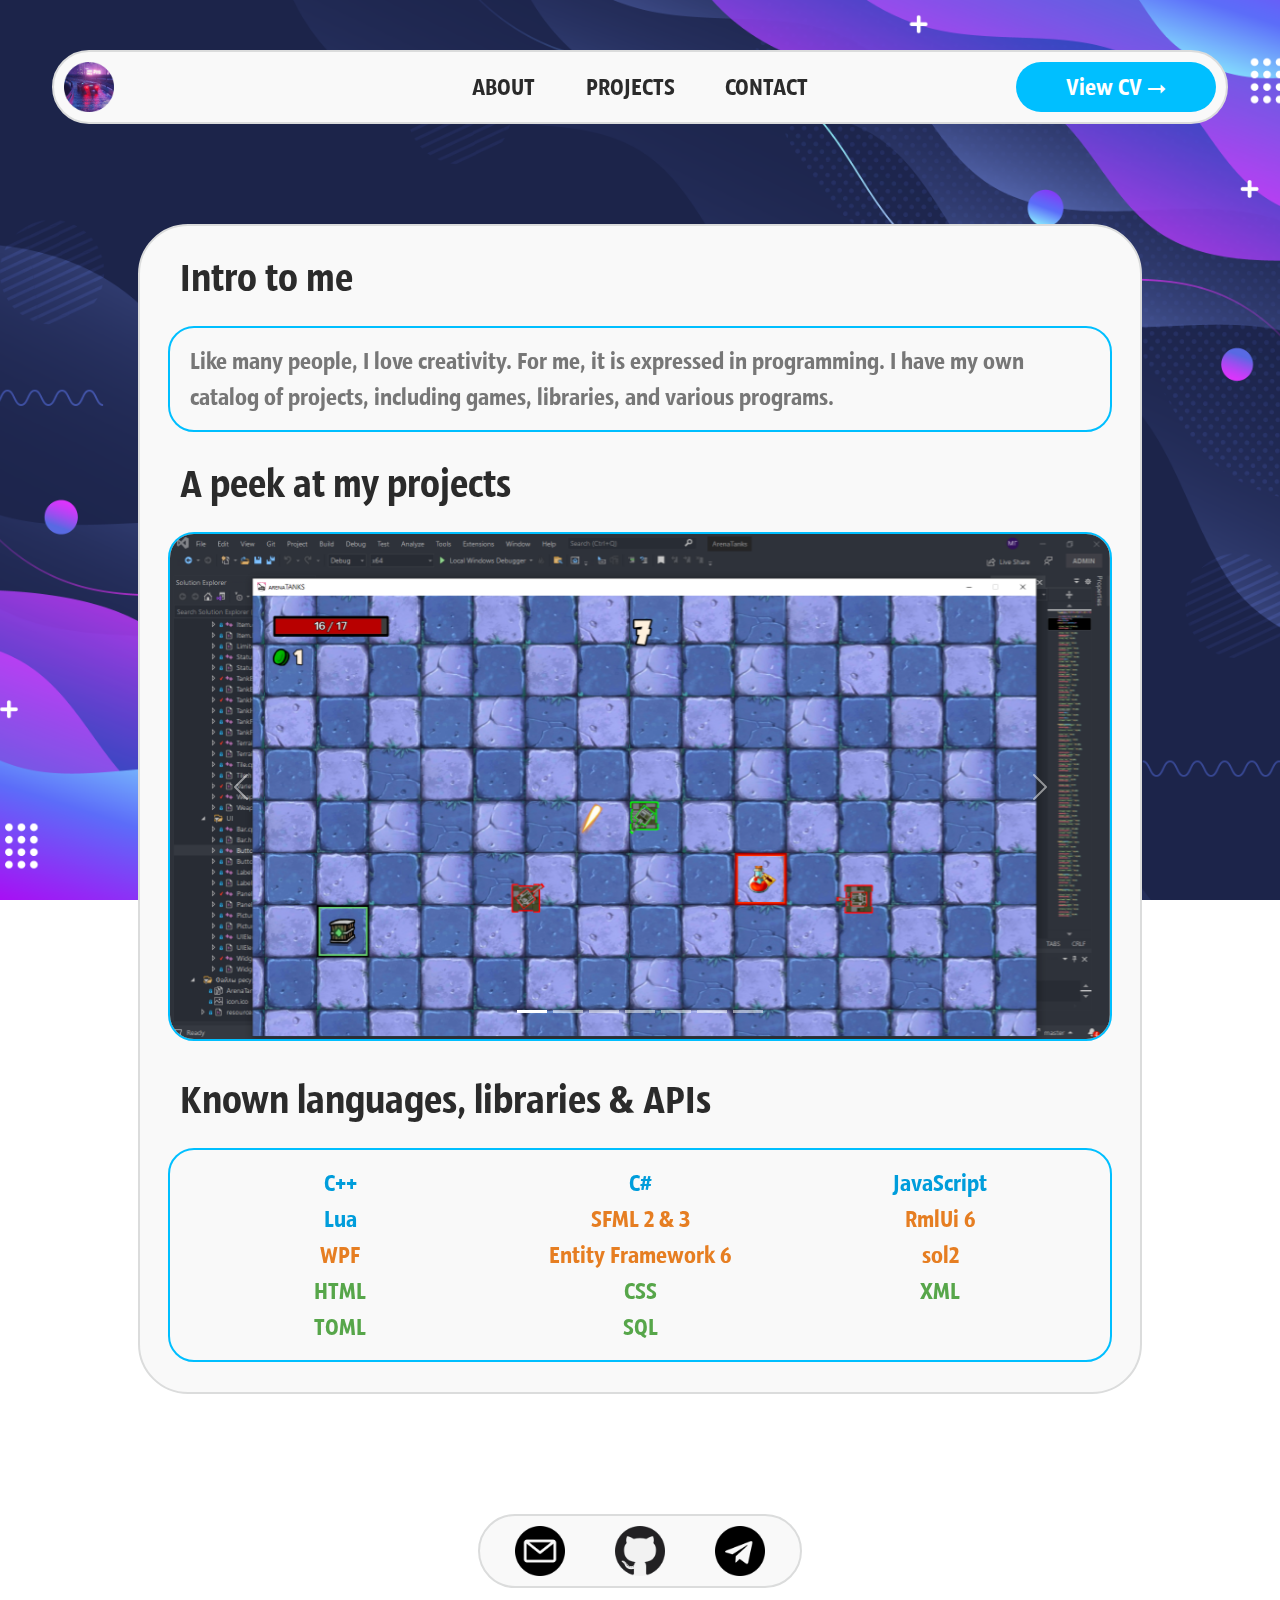
==== commit 97d4c6e9: "Redesign" ====
--- a/index.html
+++ b/index.html
@@ -3,8 +3,7 @@
     <head>
         <meta http-equiv="Content-Type" content="text/html; charset=UTF-8">
 	    <title>3lyrion (Mikhail Grasin)</title>
-	    
-        <link rel="stylesheet" href="assets/libs/font-awesome.min.css">
+        
         <link rel="stylesheet" href="assets/libs/bootstrap.min.css">
 		<link rel="stylesheet" media="screen and (pointer:fine)" href="assets/styles/desktop.css">
 		<link rel="stylesheet" media="screen and (pointer:coarse)" href="assets/styles/mobile.css">
@@ -41,7 +40,7 @@
 
         <div id="content">
             <div>
-                <div class="div_title">
+                <div class="div_subtitle">
                     <span>Intro to me</span>
                 </div>
 
@@ -51,7 +50,7 @@
                     </span>
                 </div>
                 
-                <div class="div_title">
+                <div class="div_subtitle">
                     <span>A peek at my projects</span>
                 </div>
                 <div id="project-carousel" class="carousel slide div_carousel" data-bs-ride="project-carousel">
@@ -73,7 +72,7 @@
                     </button>
                 </div>
 
-                <div class="div_title">
+                <div class="div_subtitle">
                     <span>Known languages, libraries &amp; APIs</span>
                 </div>
                 <div class="div_info">
@@ -100,8 +99,8 @@
 		</div>
 
         <div id="footer">
-            <a class="btn_link" href="mailto:583fark@gmail.com"><img src="assets/images/email.png"></a>
-            <a class="btn_link" href="https://github.com/3lyrion/"><img src="assets/images/github.png"></a>
+            <a class="btn_link" href="mailto:3lyrion@gmail.com"><img src="assets/images/email.png"></a>
+            <a class="btn_link" href="https://github.com/3lyrion"><img src="assets/images/github.png"></a>
             <a class="btn_link" href="https://t.me/@Σ∫yrioη"><img src="assets/images/telegram.png"></a>
         </div>
 	</body>
--- a/assets/styles/desktop.css
+++ b/assets/styles/desktop.css
@@ -78,8 +78,9 @@
     --mainFont: Sansus Webissimo;
     --altFont: Monaco;
 
+    --bigFontSize: 30px;
     --mainFontSize: 24px;
-    --altFontSize: 19px;
+    --altFontSize: 18px;
 }
 
 .arrival
@@ -94,6 +95,12 @@
     animation: 0.6s ease-in-out 0s 1 appearing-short !important;
 }
 
+.disabled
+{
+    pointer-events: none;
+    cursor: default;
+}
+
 .border_acc1
 {
     border-color: var(--accentColor1);
@@ -112,6 +119,11 @@
 .border_acc4
 {
     border-color: var(--accentColor4);
+}
+
+.border_light
+{
+    border-color: var(--textColorLight);
 }
 
 .btn_scr
@@ -202,6 +214,7 @@
 {
     border: 2px solid var(--accentColor3);
     border-radius: 5px;
+    box-shadow: 0px 0px 5px var(--accentColor3);
 }
 
 .div_border_acc4
@@ -219,7 +232,7 @@
     max-height: 550px;
     
     margin: auto;
-	margin-top:20px;
+	margin-top: 20px;
 	
     border: 2px solid var(--accentColor1);
 	border-radius: 26px;
@@ -289,12 +302,15 @@
 
     padding: 5px 10px;
 
-    backdrop-filter: blur(50px);
-
-    background-color: rgba(255, 255, 255, 0.8);
+    /* backdrop-filter: blur(50px); */
+
+    /* background-color: rgba(255, 255, 255, 0.8); */
+    background-color: white;
 
     border: 2px solid var(--accentColor3);
     border-radius: 5px;
+
+    box-shadow: 0px 0px 5px var(--accentColor3);
 }
 
 .div_tiles
@@ -312,6 +328,20 @@
 }
 
 .div_title
+{
+    visibility: hidden;
+
+	padding: 20px;
+	padding-bottom: 0px;
+	margin-left: 20px;
+    
+	color: var(--textColorDark);
+	font-size: 52px;
+	font-family: var(--mainFont);
+	text-align :left;
+}
+
+.div_subtitle
 {
     visibility: hidden;
 
@@ -339,6 +369,32 @@
     text-align: center;
 }
 
+.li_sep
+{
+    margin-bottom: 20px;
+}
+
+.li_sep > li
+{
+    margin-bottom: 20px;
+}
+
+.ol_br
+{
+    counter-reset: list;
+}
+
+.ol_br > li
+{
+    list-style: none;
+}
+
+.ol_br > li:before
+{
+    content: counter(list) ") ";
+    counter-increment: list;
+}
+
 .text_code
 {
     font-family: var(--altFont);
@@ -373,6 +429,11 @@
 .text_acc4
 {
     color: var(--accentColor4);
+}
+
+.text_size_b
+{
+    font-size: var(--bigFontSize);
 }
 
 .text_size_m
@@ -500,35 +561,84 @@
     width: auto;
 } */
 
-ol
+ol, ul
 {
     margin-top: 0px;
     font-size: var(--mainFontSize);
 }
 
+ol > li::marker
+{
+    color: inherit;
+}
+
+table
+{
+    border-collapse: collapse;
+	box-sizing: border-box;
+	display: table;
+    table-layout: fixed;
+    text-align: center;
+}
+
+tr
+{
+	box-sizing: border-box;
+	display: table-row;
+}
+
+th, td
+{
+	box-sizing: border-box;
+	display: table-cell;
+    border-width: 1px;
+}
+
+th
+{
+    font-weight: bold;
+}
+
+col
+{
+	box-sizing: border-box;
+	display: table-column;
+}
+
+colgroup
+{
+	display: table-column-group;
+}
+
+thead, tbody, tfoot
+{
+	display: table-row-group;
+}
+
 video
 {
     width: 100%;
     height: auto;
 }
 
-/* stop bootstrap fucking everything up */
 pre
 {
-    color: var(--textColorLight);
     display: block;
+    white-space: pre;
+
+    /* width: fit-content; */
+
     padding: 9.5px;
+    margin: 5px 0px;
+    
+    line-height: inherit;
+    color: inherit;
     font-size: inherit;
-    line-height: 1.42857143;
-    word-break: inherit;
-    word-wrap: inherit;
-    background-color: inherit;
-    border: inherit;
-    border-radius: inherit;
     text-align: left;
-    margin:0;
-    
-    box-shadow: inset 0 0 20px #121212; 
+
+    border: 1px solid transparent;
+    /* border: 1px solid var(--textColorLight); */
+    border-radius: 5px;
 }
 
 body > div#header
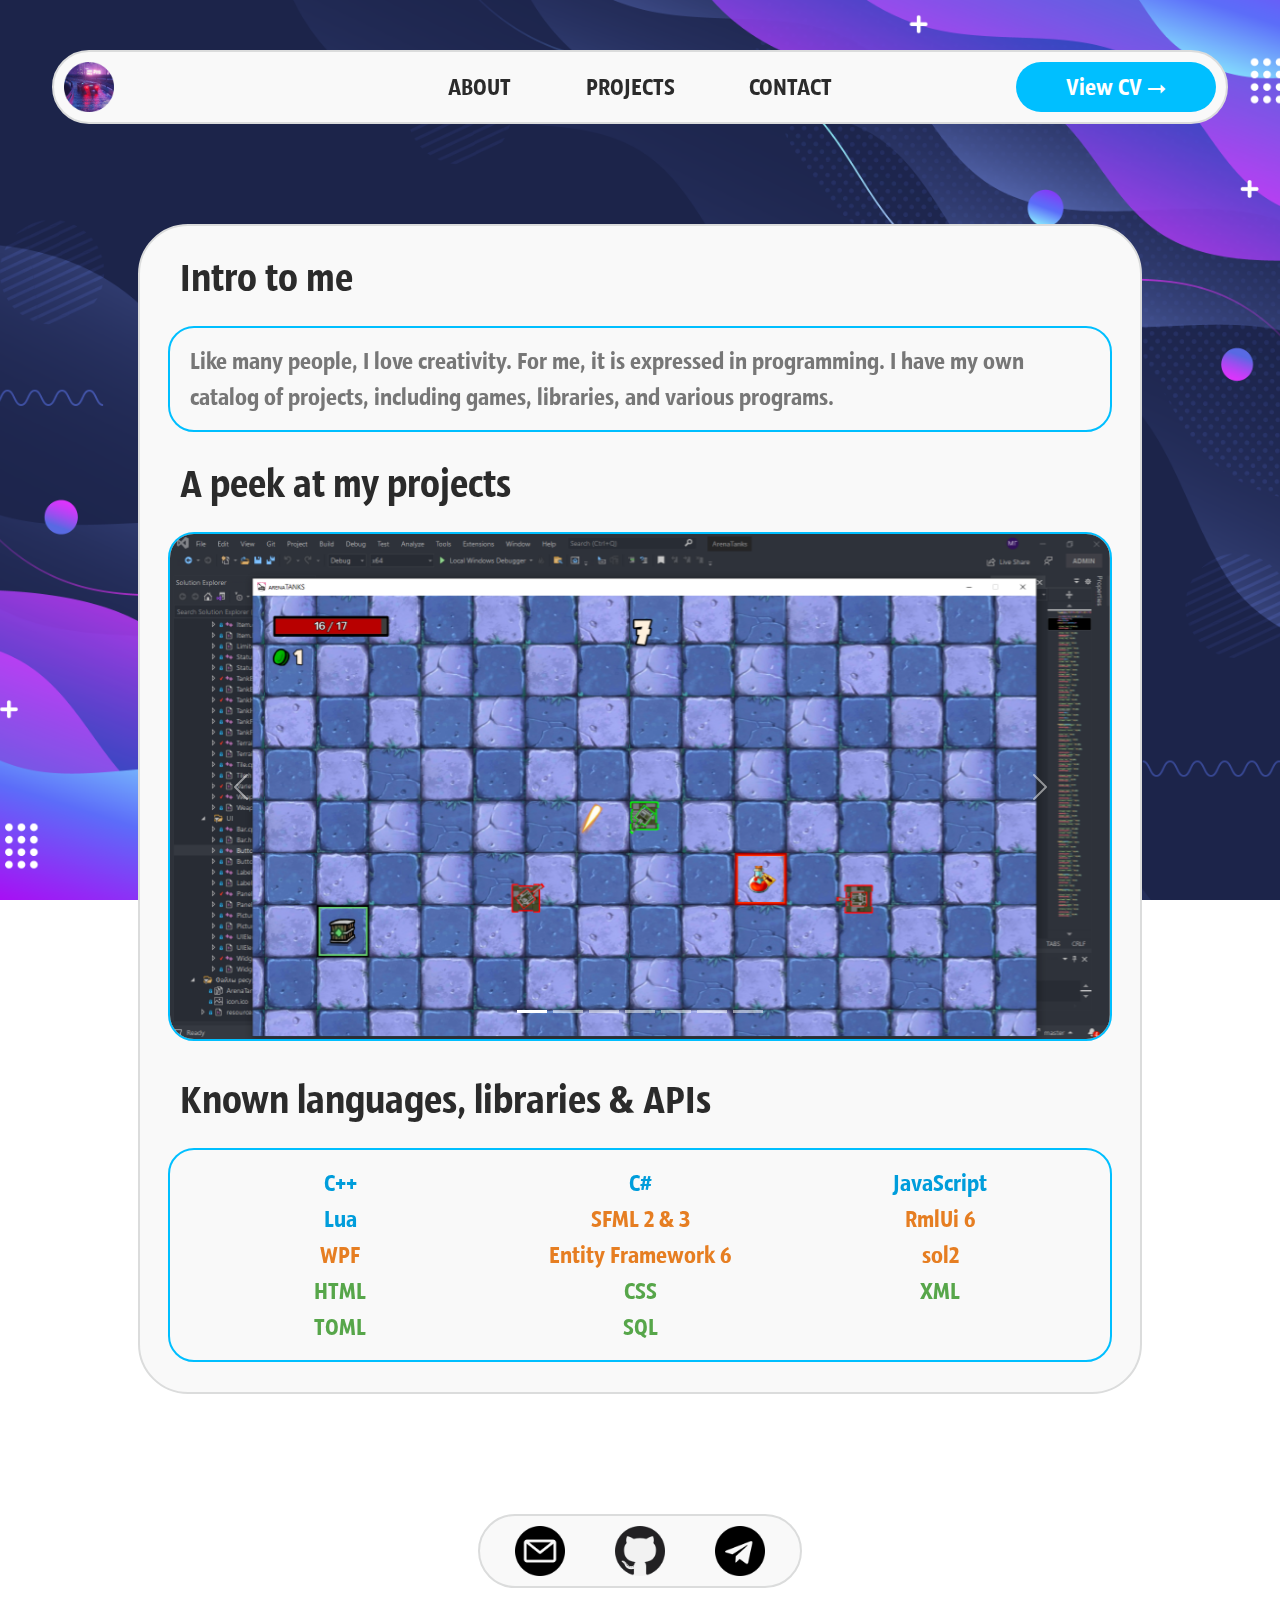
==== commit 81c0891f: "Small Fixes" ====
--- a/index.html
+++ b/index.html
@@ -12,7 +12,7 @@
 		<meta name="description" content="Programmer">
 		<meta name="keywords" content="3lyrion,Mikhail,Grasin,Computer,Code,Program,Application,API,Library,Game,Programmer,Professional,Portfolio">
 		
-		<meta name="viewport" media="screen and (pointer:coarse)" content="width=device-width, initial-scale=1">
+		<meta name="viewport" media="screen and (pointer:coarse)" content="width=1024">
 		
 	    <script src="assets/libs/jquery.min.js"></script>
         <script src="assets/libs/bootstrap.bundle.min.js"></script>
@@ -101,7 +101,7 @@
         <div id="footer">
             <a class="btn_link" href="mailto:3lyrion@gmail.com"><img src="assets/images/email.png"></a>
             <a class="btn_link" href="https://github.com/3lyrion"><img src="assets/images/github.png"></a>
-            <a class="btn_link" href="https://t.me/@Σ∫yrioη"><img src="assets/images/telegram.png"></a>
+            <a class="btn_link" href="https://t.me/Elyrion3"><img src="assets/images/telegram.png"></a>
         </div>
 	</body>
 </html>--- a/assets/styles/desktop.css
+++ b/assets/styles/desktop.css
@@ -152,7 +152,7 @@
 {
     display: inline;
 
-    margin: 5px;
+    margin: 5px 10px;
 
     backface-visibility: hidden;
 
@@ -555,12 +555,6 @@
     cursor: pointer;    
 }
 
-/* li
-{
-    display: inline-block;
-    width: auto;
-} */
-
 ol, ul
 {
     margin-top: 0px;
@@ -649,6 +643,7 @@
     align-content: center;
 
     left: 50%;
+    min-width: 1000px;
     width: 90%;
     height: 50px;
     transform: translate(-50%, 0%);
@@ -666,13 +661,14 @@
 
 body > div#content
 {
-	width: 100vw;
-
 	display: flex;
 	flex-direction: column;
     justify-content: center;
 	align-items: center;
-	text-align: center;
+
+    width: 100%;
+	
+    text-align: center;
 	
     transform: translateZ(0);
     z-index: 1;
@@ -705,7 +701,7 @@
 {
     display: block;
 
-    width: 25%;
+    width: 30%;
     height: 100%;
 }
 
@@ -716,7 +712,8 @@
     align-items: center;
     align-content: center;
 
-    width: 30%;
+    width: 35%;
+
     text-align: center;
 }
 
@@ -745,9 +742,6 @@
 	
 	border: 2px solid var(--borderMainColor);
 	border-radius: 50px;
-	/* border-bottom-width:8px; */
-
-	/* box-shadow: 0px 5px 30px 5px #101010; */
 }
 
 div#footer > a
@@ -761,12 +755,6 @@
     width: auto;
     height: 100%;
 }
-
-/* @media screen and (max-width: 1000px) {
-	.content_main {
-	    width:85%;
-	}
-} */
 
 /* width */
 ::-webkit-scrollbar {
@@ -787,8 +775,6 @@
 {
     background-color: var(--accentColor1Hover);
     border-radius: 2px;
-    /* box-shadow: inset 0px 0px 0px 2px var(--accentColor1Hover); */
-    /* transition: background-color 1.0s; */
 }
 
 /* Handle on hover */
--- a/assets/styles/mobile.css
+++ b/assets/styles/mobile.css
@@ -1,213 +1,672 @@
-@font-face {
-  font-family: ConthraxSB;
-  src: url(../fonts/conthrax-sb.ttf);
-}
-
-@font-face {
-	font-family: Consolas;
-	src: url(../fonts/CONSOLA.TTF);
-}
-
-:root {
-    --lightTextColour: #dcdcdc;
-    --darkTextColour: #2B2B2B;
-    --lowContrastTextColour: #6c6c6c;
-    
-    --barColour: #6ADCC2;
-    --barColourDark: #24967C;
-    /*Green - #6ADCC2, #24967C*/
-    /*Blue - #7CC2FC, #5E95C1*/
-    
-    --contentPanelColour: #434343;
-    --contentPanelLighterColour: #545454;
-    --contentPanelBorderColour: #232323;
-    --contentMainColour: #333333;
-    /*default main: #2b2b2b*/
-    /*Purple - #BD63C5, #7C4282*/
-    /*Green - #6ADCC2, #24967C*/
-    /*Blue - #7CC2FC, #5E95C1*/
-    /*Dark - #3D3D3D, #131313*/
-    /*Dark Lighter - #434343, #232323*/
-    /*Logo Light Darker - #8E8E8E, #555555*/
-    /*Logo Light - #C0C0C0, #555555*/
-    
-    --accentColour: #7CC2FC;
-    --altAccentColour: #6ADCC2;
-    /*Purple - #BD63C5, #7C4282*/
-    /*Green - #6ADCC2, #24967C*/
-    /*Blue - #7CC2FC, #5E95C1*/
-    /*Dark - #1D1D1D, #131313*/
-    
-    --commentColour: #57a64a;
-    --macroColour: #BD63C5;
-    
-    --imageBorderColour: #BD63C5;
-    --imageDarkBorderColour: #7C4282;
-    
-    --titleColour: var(--accentColour);
-    
-    --mainFont: Bahnschrift;
-    --mainFontSize: 2vh;
-    
-    --altFont: ConthraxSB;
-    --altFontSize: 2vh;
-}
-
-a:focus, a:hover {
+@font-face
+{
+  font-family: "Sansus Webissimo";
+  src: url("../fonts/SansusWebissimo.ttf");
+}
+
+@font-face
+{
+	font-family: "Monaco";
+	src: url("../fonts/Monaco.ttf");
+}
+
+@media screen and (max-width: 650px)
+{
+	div#content div#title
+    {
+		font-size: 50px;
+	}
+	
+	div#content
+    {
+		font-size: 20px;
+	}
+}
+  
+@keyframes appearing
+{
+    0%
+    {
+        transform: translate(0, 100px);
+        opacity: 0.0;
+    }
+
+    100%
+    {
+        transform: translate(0);
+        opacity: 1.0;
+    }
+}
+
+@keyframes appearing-short
+{
+    0%
+    {
+        transform: translate(0, 50px);
+        opacity: 0.0;
+    }
+
+    50%
+    {
+        opacity: 0.16;
+    }
+
+    100%
+    {
+        transform: translate(0);
+        opacity: 1.0;
+    }
+}
+
+:root
+{
+    /* --backgroundMainColor: #E3E4E6; */
+    --backgroundMainColor: #f9f9f9;
+    --borderMainColor: #DBDCDC;
+    
+    --textColorLight: #777777;
+    --textColorDark: #2B2B2B;
+    /* --textColorLowContrast: #b7b7b7; */
+
+    --accentColor1: #00BFFF;
+    --accentColor1Hover: #009DDB;
+    --accentColor1Active: #007bab;
+    --accentColor2: #E67E22;
+    --accentColor3: #57a64a;
+    --accentColor4: #BD63C5;
+    
+    --mainFont: Sansus Webissimo;
+    --altFont: Monaco;
+
+    --bigFontSize: 30px;
+    --mainFontSize: 24px;
+    --altFontSize: 18px;
+}
+
+.arrival
+{  
+    visibility: visible !important;
+    animation: 0.6s ease-in-out 0s 1 appearing;
+}
+
+.arrival_short
+{
+    visibility: visible !important;
+    animation: 0.6s ease-in-out 0s 1 appearing-short !important;
+}
+
+.disabled
+{
+    pointer-events: none;
+    cursor: default;
+}
+
+.border_acc1
+{
+    border-color: var(--accentColor1);
+}
+
+.border_acc2
+{
+    border-color: var(--accentColor2);
+}
+
+.border_acc3
+{
+    border-color: var(--accentColor3);
+}
+
+.border_acc4
+{
+    border-color: var(--accentColor4);
+}
+
+.border_light
+{
+    border-color: var(--textColorLight);
+}
+
+.btn_scr
+{
+    display: block;
+
+    width: auto;
+    line-height: 30px;
+
+    font-size: var(--mainFontSize);
+    color: var(--textColorDark);
+
+    transition: transform 0.3s;
+
     text-decoration: none;
-    color: inherit;
+}
+
+.btn_scr:hover
+{
+    text-decoration: none;
+    color: var(--textColorLight);
     cursor: pointer;
 }
 
-body, html {
-	margin:0;
-	padding:0;
-}
-
-html {
+.btn_link
+{
+    display: inline;
+
+    margin: 5px;
+
+    backface-visibility: hidden;
+
+    line-height: var(--mainFontSize);
+    font-size: var(--mainFontSize);
+    color: var(--textColorDark);
+
+    transition: transform 0.3s;
+
+    text-decoration: none;
+}
+
+.btn_link:hover
+{
+    transform: scale(1.30);
+    text-decoration: none;
+    color: initial;
+    cursor: pointer;
+}
+
+.btn_prim
+{
+    display: inline-block;
+
+    width: auto;
+    min-width: 200px;
+    height: 50px;
+    line-height: 50px;
+
+    border: none;
+    border-radius: 55px;
+
+    background-color: var(--accentColor1);
+
+    font-size: var(--mainFontSize);
+    color: white;
+    text-align: center;
+    text-decoration: none;
+
+    transition: background-color 0.3s;
+}
+
+.btn_prim:hover
+{
+    background-color: var(--accentColor1Hover);
+
+    color: white;
+
+    text-decoration: none;
+}
+
+/* bootstrap */
+.card:not(:last-child)
+{
+    margin-bottom: 50px;
+}
+
+.div_border_acc3
+{
+    border: 2px solid var(--accentColor3);
+    border-radius: 5px;
+    box-shadow: 0px 0px 5px var(--accentColor3);
+}
+
+.div_border_acc4
+{
+    border: 1px solid var(--accentColor4);
+    border-radius: 5px;
+}
+
+.div_carousel
+{
+	display: inline-block;
+	overflow: hidden;
+
+    max-width: 940px;
+    max-height: 550px;
+    
+    margin: auto;
+	margin-top: 20px;
+	
+    border: 2px solid var(--accentColor1);
+	border-radius: 26px;
+}
+
+.div_carousel div#item > img
+{
+    object-fit: cover;
+    overflow: hidden;
+    max-width: 100%;
+    display: block;
+}
+
+.div_filters
+{
+    display: grid;
+    grid-template-columns: 1fr 1fr;
+    overflow: hidden;
+
+    padding: 10px;
+    
+    margin-right: 20px;
+    
+    border-width: 2px;
+    border-style: solid;
+    border-radius: 15px;
+}
+
+.div_info
+{
+    visibility: hidden;
+
+    height: auto;
+	max-width: 900px;
+
+    margin: auto;
+	margin-top: 20px;
+	
+	padding: 15px;
+	padding-left: 20px;
+	padding-right: 20px;
+
+    border: 2px solid var(--accentColor1);
+	border-radius: 26px;
+	
+    color: var(--textColorLight);
+	text-align: left;
+}
+
+.div_info > span, .div_info > p
+{
+    color: var(--textColorLight);
+    font-size: var(--mainFontSize);
+}
+
+.div_tile_info
+{
+    display: flex;
+    justify-content: space-between;
+    align-items: start;
+
+    left: 50%;
+    top: 100%;
+    width: 100%;
+    height: 80%;
+    transform: translate(-50%, -100%);
+
+    padding: 5px 10px;
+
+    /* backdrop-filter: blur(50px); */
+
+    /* background-color: rgba(255, 255, 255, 0.8); */
+    background-color: white;
+
+    border: 2px solid var(--accentColor3);
+    border-radius: 5px;
+
+    box-shadow: 0px 0px 5px var(--accentColor3);
+}
+
+.div_tiles
+{
+    width: 100%;
+    height: auto;
+
+    padding-bottom: 10px;
+}
+
+.div_tiles > div
+{
+    width: 100%;
+    height: auto;
+}
+
+.div_title
+{
+    visibility: hidden;
+
+	padding: 20px;
+	padding-bottom: 0px;
+	margin-left: 20px;
+    
+	color: var(--textColorDark);
+	font-size: 52px;
+	font-family: var(--mainFont);
+	text-align :left;
+}
+
+.div_subtitle
+{
+    visibility: hidden;
+
+	padding: 20px;
+	padding-bottom: 0px;
+	margin-left: 20px;
+    
+	color: var(--textColorDark);
+	font-size: 40px;
+	font-family: var(--mainFont);
+	text-align :left;
+}
+
+.grid_1_3
+{
+    display: grid;
+    grid-template-columns: repeat(3, 1fr);
+    text-align: center;
+}
+
+.grid_1_4
+{
+    display: grid;
+    grid-template-columns: repeat(4, 1fr);
+    text-align: center;
+}
+
+.li_sep
+{
+    margin-bottom: 20px;
+}
+
+.li_sep > li
+{
+    margin-bottom: 20px;
+}
+
+.ol_br
+{
+    counter-reset: list;
+}
+
+.ol_br > li
+{
+    list-style: none;
+}
+
+.ol_br > li:before
+{
+    content: counter(list) ") ";
+    counter-increment: list;
+}
+
+.text_code
+{
+    font-family: var(--altFont);
+    font-weight: 600;
+}
+
+.text_light
+{
+    color: var(--textColorLight);
+}
+
+.text_dark
+{
+    color: var(--textColorDark);
+}
+
+.text_acc1
+{
+    color: var(--accentColor1Hover);
+}
+
+.text_acc2
+{
+    color: var(--accentColor2);
+}
+
+.text_acc3
+{
+    color: var(--accentColor3);
+}
+
+.text_acc4
+{
+    color: var(--accentColor4);
+}
+
+.text_size_b
+{
+    font-size: var(--bigFontSize);
+}
+
+.text_size_m
+{
+    font-size: var(--mainFontSize);
+}
+
+.text_size_a
+{
+    font-size: var(--altFontSize);
+}
+
+.text_blurry
+{
+    filter: blur(10px);
+    transition: filter 0.2s;
+}
+
+.text_blurry:hover
+{
+    filter: blur(0px);
+}
+
+*
+{
+	/* display: block; */
+	position: relative;
+	font-family: var(--mainFont);
+	font-weight: normal;
+	font-style: normal;
+	color: inherit;
+	transform-origin: 50% 50%; 
+    box-sizing: unset;
+    text-decoration: none;
+}
+
+html
+{
+	position: absolute;
+
+    width: 100vw;
     perspective: 300px;
 	overflow-x: hidden;
     overflow-y: auto;
-	
-	position: absolute;
-	width:100vw;
+    
+	margin: 0;
+	padding: 0;
 	
 	scroll-behavior: smooth;
 }
 
-body {
-    background-image: url(../images/background_tiled_render_13.png);
+body
+{
+	left: 0%;
+	top: 0%;
+	width: 100%;
+	height: 100%;
+
+    background-image: url("../images/background_main.png");
     background-attachment: fixed;
     background-position: center; 
-	background-repeat: repeat;
-	background-size: 70vw;
-	
-	position: absolute;
-	width: 100vw;
-}
-
-* {
-    box-sizing: unset;
-}
-
-img {
+    background-size: cover;
+
+    scroll-behavior: smooth;
+}
+
+a
+{
+    text-decoration: none;
+}
+
+a.card
+{
+    transition-duration: 0.5s;
+	transition-property: border-top-width;
+}
+
+a.card:hover
+{
+	border-top-width: 20px;
+}
+
+/*
+a.card img
+{
+    filter: blur(2px);
+    transition: filter 0.6s;
+}
+
+a.card:hover img
+{
+    filter: none;
+}
+*/
+button:focus
+{
+	outline: none;
+}
+
+img
+{
     max-width: 100%;
     max-height: 100%;
 }
 
-/* stop bootstrap fucking everything up */
-pre {
-    color: var(--lightTextColour);
+input[type="checkbox"]
+{
+    cursor: pointer;
+}
+
+label
+{
+    display: inline;
+    user-select: none;
+}
+
+label:hover
+{
+    cursor: pointer;    
+}
+
+/* li
+{
+    display: inline-block;
+    width: auto;
+} */
+
+ol, ul
+{
+    margin-top: 0px;
+    font-size: var(--mainFontSize);
+}
+
+ol > li::marker
+{
+    color: inherit;
+}
+
+table
+{
+    border-collapse: collapse;
+	box-sizing: border-box;
+	display: table;
+    table-layout: fixed;
+    text-align: center;
+}
+
+tr
+{
+	box-sizing: border-box;
+	display: table-row;
+}
+
+th, td
+{
+	box-sizing: border-box;
+	display: table-cell;
+    border-width: 1px;
+}
+
+th
+{
+    font-weight: bold;
+}
+
+col
+{
+	box-sizing: border-box;
+	display: table-column;
+}
+
+colgroup
+{
+	display: table-column-group;
+}
+
+thead, tbody, tfoot
+{
+	display: table-row-group;
+}
+
+video
+{
+    width: 100%;
+    height: auto;
+}
+
+pre
+{
     display: block;
+    white-space: pre;
+
+    /* width: fit-content; */
+
     padding: 9.5px;
+    margin: 5px 0px;
+    
+    line-height: inherit;
+    color: inherit;
     font-size: inherit;
-    line-height: 1.42857143;
-    word-break: inherit;
-    word-wrap: inherit;
-    background-color: inherit;
-    border: inherit;
-    border-radius: inherit;
     text-align: left;
-    
-    margin-bottom:0;
-    
-    box-shadow: inset 0 0 20px #121212;
-}
-
-#header {
-	align: center;
-	
+
+    border: 1px solid transparent;
+    /* border: 1px solid var(--textColorLight); */
+    border-radius: 5px;
+}
+
+body > div#header
+{
+    display: flex;
+    justify-content: space-between;
+    align-items: center;
+    align-content: center;
+
+    left: 50%;
+    width: 90%;
+    height: 50px;
+    transform: translate(-50%, 0%);
+
+    margin-top: 50px;
+    margin-bottom: 100px;
+
+    padding: 10px;
+
+    background-color: var(--backgroundMainColor);
+    
+    border: 2px solid var(--borderMainColor);
+    border-radius: 55px;
+}
+
+body > div#content
+{
 	width: 100vw;
-	
-	padding-bottom:20px;
-	
-    transform: translateZ(0);
-    z-index: 1;
-}
-
-.serif {
-    font-family:Consolas;
-}
-
-#nav_outer {
-	width:100vw;
-	
-	background-color: var(--barColour);
-	
-	border-width:0;
-	border-style: solid;
-	border-bottom-width:8px;
-	border-color: var(--barColourDark);
-	
-	box-shadow: 0px 5px 30px 5px #101010;
-}
-
-#nav_inner {
-	margin:auto;
-	
-    display: flex;
-	align-items: center;
-	justify-content: center;
-}
-
-#nav_main {
-    padding:5px;
-	display:grid;
-	grid-template-columns: 1fr 1fr;
-	
-	padding-top:2vh;
-	padding-bottom:2vh;
-	
-	animation: 0.8s ease-out 0s 1 slide_in_right;
-}
-
-.nav_button {
-	font-size: 2.5vh;
-	text-align: center;
-	text-decoration: none;
-	
-	padding: 1vw;
-	
-	margin-left: 7px;
-	margin-right: 7px;
-	border-style:solid;
-	border-width:0;
-	border-color: var(--barColourDark);
-	
-	transition-duration: 0.1s;
-	transition-property: background-color, border-bottom-width, border-top-width, transform;
-	
-	border-radius:20px;
-}
-
-.nav_button:hover {
-	background-color: var(--barColourDark);
-}
-
-#background {
-    position: absolute;
-    top:0;
-    left:0;
-    
-    display: block;
-    
-    width: 100vw;
-    height: 100vh;
-    
-	/*transform-style: preserve-3d;
-	
-    transform: translateZ(-300px) scale(1.5);*/
-    z-index: -1;
-    
-    background-image: url(../images/background_tiled_darker.png);
-    background-attachment: fixed;
-    background-position: center; 
-	background-repeat: repeat;
-	background-size: 10vw;
-}
-
-#content {
-	width:100vw;
 
 	display: flex;
 	flex-direction: column;
@@ -219,830 +678,95 @@
     z-index: 1;
 }
 
-#content_body {
-	font-size:5vw;
-	
-	width: 100vw;
-	margin:0;
-	
-	padding-bottom:15px;
-	
-	background: var(--contentPanelColour);
-	
-	border-bottom-style:solid;
-	border-bottom-color:var(--contentPanelBorderColour);
-	border-bottom-width:5px;
-	
-	box-shadow: 0px 5px 30px 5px #101010;
-}
-
-.content_title {
-    visibility: hidden;
-	font-family: ConthraxSB;
-	font-size: 3.5vh;
-	padding: 3vw;
-	padding-bottom:0;
-	color: var(--titleColour);
-	text-align:left;
-}
-
-.content_sub_title {
-    visibility: hidden;
-	font-family: ConthraxSB;
-	font-size: 2.5vh;
-	padding: 3vw;
-	padding-bottom:0;
-	color: var(--titleColour);
-	text-align:left;
-}
-
-.post_title_div {
-	margin: 0;
-	margin-bottom:15px;
-	text-align:left;
-	line-height:0.8;
-}
-
-.content_main {
-	margin:auto;
-	margin-top:10px;
-	
-	line-height: 2.7vh;
-	color: var(--lightTextColour);
-	    
-	margin:3vw;
-	padding:3vw;
-	background: var(--contentMainColour);
-	border-radius: 26px;
-	
-	visibility:hidden;
-	
-	box-shadow: inset 0 0 20px #121212; 
-	
-	text-align:left;
-}
-
-.content_image {
-    max-width: 93vw;
-    
-	margin-top:10px;
-    margin-bottom:10px;
-    margin:auto;
-    
-    border-radius: 26px;
-	
-    overflow: hidden;
-    
-    object-fit: cover;
-    
-    display: inline-block;
-    box-shadow: 0px 5px 13px 5px #2a2a2a;
-    
-    /*border-style:solid;
-    border-width:7px;
-	border-bottom-width:10px;
-	border-color: var(--accentColour);*/
-}
-
-.content_carousel
-{
-    visibility: hidden;
-    
-    margin: auto;
-	margin-top:20px;
-	
-	border-radius: 26px;
-	
-	overflow: hidden;
-	
-	display:inline-block;
-	
-	box-shadow: 0px 5px 13px 5px #2a2a2a;
-}
-
-.carousel_content
-{
-    object-fit: cover;
-    overflow: hidden;
-    max-width: 93vw;
-    min-height:275px;
-    display:block;
-}
-
-.carousel-caption
-{
-    margin-bottom: 30px;
-}
-
-.experience_details {
+body > div#footer
+{
     display: flex;
-	flex-direction: column;
-    justify-content: center;
-	align-items: center;
-	text-align: center;
-}
-
-.experience_image {
-    max-width:150px;
-    max-height:150px;
-    
-    border-radius: 15px;
-}
-
-.experience_date {
-    font-size: 15px;
-}
-
-.experience_description {
-    padding-top:15px;
+    justify-content: space-around;
+    align-items: center;
+    align-content: center;
+
+    left: 50%;
+    width: 300px;
+    height: 50px;
+    transform: translate(-50%, 0%);
+
+    margin-top: 100px;
+    margin-bottom: 50px;
+
+    padding: 10px;
+
+    background-color: var(--backgroundMainColor);
+    
+    border: 2px solid var(--borderMainColor);
+    border-radius: 55px;
+}
+
+div#header > div
+{
+    display: block;
+
+    width: 25%;
+    height: 100%;
+}
+
+div#header > div#nav
+{
     display: flex;
+    justify-content: space-between;
     align-items: center;
-}
-
-
-.post_card {
-    display: grid;
-    grid-template-columns: 1fr; 
-	
-	visibility: hidden;
-}
-
-.post_card_image {
-    object-fit: cover;
-    
-    border-radius: 26px;
-    border-bottom-left-radius: 0;
-    border-bottom-right-radius: 0;
-    
-    background-image: url(/res/images/misc/logo.png);
-    background-size:107%;
-    background-position:center;
-    
-    width: 95vw;
-    height: 10vh;
-    
-    margin:auto;
-    margin-top:8px;
-}
-
-.post_card_text_meta {
-    bottom:0px;
-}
-
-.post_card_text_outer {
-    display:grid;
-    grid-template-columns: 1fr 12fr; 
-    
-    padding:8px;
-    
-	background: var(--contentMainColour);
-	
-	border-radius: 26px;
-	border-top-left-radius: 0;
-    border-top-right-radius: 0;
-    
-	box-shadow: inset 0 0 20px #121212; 
-	
-	margin-bottom:8px;
-}
-
-.post_card_text {
-    display:inline;
-}
-
-#profile_container {
+    align-content: center;
+
+    width: 30%;
+    text-align: center;
+}
+
+div#header > div#right
+{
     display: flex;
-	flex-direction: column;
-    justify-content: center;
-	align-items: center;
-	text-align: center;
-	
-	margin:auto;
-	margin-top: 10px;
-}
-
-.square_image_container {
-	height: 25vh;
-	
-	margin-bottom:20px;
-}
-
-@keyframes slide_in_left {
-  0% {
-      transform: translate(-25vw);
-  }
-  1000% {
-      transform: translate(0);
-  }
-}
-
-@keyframes slide_in_right {
-  0% {
-      transform: translate(50vw);
-  }
-  1000% {
-      transform: translate(0);
-  }
-}
-
-#logo_image_container {
-    background-color: var(--barColour);
-	min-width:15vh;
-    min-height:15vh;
-	
-	display: flex;
-    justify-content: center;
+    justify-content: right;
     align-items: center;
-    
-    animation: 0.8s ease-out 0s 1 slide_in_left;
-}
-
-.logo_image {
-	width:12vh;
-	height:12vh;
-	object-fit: cover;
-	text-align:center;
-	
-	border-radius: 25%;
-}
-
-.circular_image {
-	object-fit: cover;
-	border-style:solid;
-	border-color: var(--accentColour);
-	border-width:7px;
-	border-radius:50%;
-	text-align:center;
-}
-
-.contact_grid {
-    display: grid;
-	grid-template-columns: 0.4fr 0.6fr;
-	padding-left:50px;
-	padding-right:50px;
-	padding-top:10px;
-	padding-bottom:20px;
-}
-
-.contact_image {
-    width:250px;
-	height:250px;
-	border-width:8px;
-	margin:auto;
-}
-
-.contact_text {
-    margin:auto;
-}
-
-.big_detail {
-	font-family: var(--altFont);
-	font-size: 2.5vh;
-}
-
-.medium_detail {
-	font-family: var(--altFont);
-	font-size: 2.2vh;
-}
-
-.small_detail {
-	font-family: var(--altFont);
-	font-size: 1.8vh;
-}
-
-#footer {
-	text-align: center;
-	
-	padding-top:30px;
-	padding-bottom:30px;
-	
-    transform: translateZ(0);
-    z-index: 1;
-}
-
-#footer_container {
-    display: flex;
-    
-	width:100%;
-  
-	background-color: var(--barColour);
-	
-	border-style: solid;
-	border-width:0px;
-	border-bottom-width:8px;
-	border-color: var(--barColourDark);
-	
-	max-height: 30px;
-	
-	box-shadow: 0px 5px 30px 5px #101010;
-}
-
-#social_media_container {
-	margin:auto;
-	display: flex;
-	align-items: center;
-	justify-content: space-between;
-	
-	max-height: 30px;
-	
-	font-family: ConthraxSB;
-}
-
-.social_media_button_container
-{
-    background-color: var(--barColour);
-    
-	min-width:1.5vw;
-	min-height:1.5vw;
-	
-	margin-left:1vw;
-	margin-right:1vw;
-	
-	margin-top: 5px;
-	
-	border-width: 0;
-	border-style: solid;
-	border-bottom-width: 7px;
-	border-color: var(--barColourDark);
-	border-radius: 25%;
-	
-	display: flex;
-    justify-content: center;
-    align-items: center;
-}
-
-.post_card_text_icon {
-    display:inline;
-    color: var(--accentColour);
-    font-size: 4vh;
-    padding:5px;
-    padding-top:10px;
-    padding-right:10px;
-    
-    vertical-align: middle;
-    text-align:center;
-}
-
-.nav_fa {
-    font-size:9.5vw;
-    padding: 1.5vw;
-    width: 14vw;
-    height: 13vw;
-    line-height:11vw;
-    text-align: center;
-    text-decoration: none;
-    margin: auto;
-    border-radius: 25%;
-    
-    transition-duration:0.15s;
-    transition-property:background,color,border-bottom-width;
-    /*background: #2b2b2b;*/
-    background: var(--barColour);
-    color: #2B2B2B;
-}
-
-.fa:hover, .fa:active{
-	color:#ffffff;
-}
-
-.fa-twitter:hover, .fa-twitter:active {
-	background:#2e99ea;
-}
-
-.fa-linkedin:hover, .fa-linkedin:active {
-	background:#0077b5;
-}
-
-.fa-youtube:hover, .fa-youtube:active {
-	background:#ff0000;
-}
-
-.fa-arrow-circle-down:hover, .fa-arrow-circle-down:active {
-	background:#007ee5;
-	border-bottom-width:4px;
-	border-bottom-color:#1e1e1e;
-}
-
-.fa-envelope:hover, .fa-envelope:active {
-	background:#DD4B39;
-}
-
-.fa-github:hover, .fa-github:active {
-	background: #ffffff;
-	color: #211f1f;
-}
-
-.fa-file-text:hover, .fa-github:active {
-    background: #2b2b2b;
-}
-
-.fa-phone:hover, .fa-phone:active {
-  background: #5891AA;
-}
-
-.fa-hand-paper-o, .fa-hand-paper-o:hover, .fa-blind, .fa-blind:hover, .fa-question-circle, .fa-question-circle::hover{
-    font-size:20vw;
-    width:20vw;
-    height:20vw;
-    background-color:#1e1e1e;
-    color:#d0d0d0;
-    border-width:0;
-}
-
-.light_text {
-    font-family: var(--mainFont);
-    font-size: var(--mainFontSize);
-	color:#dcdcdc;
-}
-
-.light_title_text {
-    font-family: var(--altFont);
-    font-size: var(--altFontSize);
-	color:#dcdcdc;
-}
-
-.dark_text {
-    font-family: var(--altFont);
-	color:#2B2B2B;
-	font-stretch: condensed;
-}
-
-.low_contrast_text {
-    font-family: var(--altFont);
-    font-size: var(--altFontSize);
-	color: var(--lowContrastTextColour);
-}
-
-.accent_text {
-    font-family: var(--altFont);
-    font-size: var(--altFontSize);
-	color: var(--accentColour);
-}
-
-.alt_accent_text {
-    font-family: var(--altFont);
-    font-size: var(--altFontSize);
-	color: var(--altAccentColour);
-}
-
-.py_text {
-	font-family: var(--altFont);
-	font-size: var(--altFontSize);
-	color:#FFE873;
-}
-
-.cpp_text {
-	font-family: var(--altFont);
-	font-size: var(--altFontSize);
-	color:#7CC2FC;
-}
-
-.comment_text {
-    font-family: var(--altFont);
-    font-size: var(--altFontSize);
-	color: var(--commentColour);
-}
-
-.macro_text {
-    font-family: var(--altFont);
-    font-size: var(--altFontSize);
-	color: var(--macroColour);
-}
-
-.cls_text {
-    font-family: var(--altFont);
-	font-size: var(--altFontSize);
-	color:#4ec9b0;
-}
-
-.js_text {
-    font-family: var(--altFont);
-    font-size: var(--altFontSize);
-	color:#E67E22;
-}
-
-.yt_text,
-.yt_text:focus, .yt_text:hover {
-    text-decoration: none;
-    font-family: var(--altFont);
-	color:#ff3a3a;
-	font-size: var(--altFontSize);
-}
-
-.nav_colour_text,
-.nav_colour_text:focus, .nav_colour_text:hover {
-    text-decoration: none;
-    font-family: var(--altFont);
-    font-size: var(--altFontSize);
-	color: var(--barColour);
-}
-
-.VS-cls {
-	font-family:Consolas;
-	color:#4ec9b0;
-}
-
-.VS-num {
-	font-family:Consolas;
-	color:#b5cea8;
-	text-decoration:none;
-}
-
-.VS-pln {
-	font-family:Consolas;
-	color:#dcdcdc;
-}
-.VS-mcr {
-	font-family:Consolas;
-	color:#bd63c5;
-}
-
-.VS-cmt {
-	font-family:Consolas;
-	color:#57a64a;
-}
-
-.VS-str {
-	font-family:Consolas;
-	color:#D69D85;
-}
-
-.VS-var {
-	font-family:Consolas;
-	color:#569CD6;
-}
-
-.VS-loc {
-	font-family:Consolas;
-	color:#9CDAF9;
-}
-
-.VS-fnc {
-	font-family:Consolas;
-	color:#DCDCAA;
-}
-
-.VS-prm {
-	font-family:Consolas;
-	color:#7f7f7f;
-}
-
-.VS-kwd {
-	font-family:Consolas;
-	color:#D8A0DF;
-}
-
-
-@keyframes code_hover_animation {
-  0% {
-    box-shadow: inset 0 0 20px #121212; 
-  }
-  30% {
-    box-shadow: inset 0 0 30px #121212; 
-  }
-  100% {
-    box-shadow: inset 0 0 20px #121212; 
-  }
-}
-
-.code {
-    border-radius:15px;
-    font-size:1.7vh;
-    background-color:#262626;
-    overflow-x:auto;
-    margin-top:10px;
-}
-
-.code:hover {
-	animation: 0.3s ease-in-out 0s 1 code_hover_animation;
-}
-
-.thinking_image
-{
-    max-width:1100px;
-    width:100vw;
-    height: 400px;
-}
-
-#portfolio_tiles {
-}
-
-.portfolio_tile {
-    display: grid;
-    grid-template-columns: 1fr;
-	
-	margin-bottom:0px;
-	
-	padding:6px;
-	
-	text-align:left;
-}
-
-input[type="checkbox"] {
-    cursor: pointer;
-}
-
-label {
-    display: inline;
-    user-select: none;
-}
-
-label:hover {
-    cursor: pointer;    
-}
-
-.portfolio_tile_image {
-	object-fit: cover;
-	width:100%;
-	max-height:200px;
-	border-radius:10px;
-}
-
-.portfolio_tile_text {
-}
-
-.portfolio_tile_description {
-    padding-top:10px;
-    padding-right:5px;
-}
-
-a.portfolio_tile {
-    text-decoration:none!important;
-    display:inline-block;
-    border-top-color:#2B2B2B;
-    width:95%;
-    height:100%;
-}
-
-.portfolio_button {
-    width:100%;
-}
-
-a.portfolio_tile:hover {
-    border-bottom-color:#242424;
-    background-color:#1c1c1c;
-}
-
-.portfolio_tile_outer {
-    margin-top:10px;
-    margin-bottom:10px;
-}
-
-#main_post_container {
-	text-align:left;
-	margin:10px;
-}
-
-.map_outer {
-	border-radius: 20px;
-	overflow: hidden;
-}
-
-#show_more_button {
-	padding:15px;
-	
-	border-radius:26px;
-	border-style: solid;
-	border-width:0px;
-	border-color:var(--contentPanelBorderColour);
-	border-bottom-width: 7px;
-	
-	background:var(--contentPanelLighterColour);
-	
-	transition-duration:0.2s;
-	transition-property:border-top-width,border-bottom-width,background,color;
-}
-
-#show_more_button:hover {
-	background:#383838;
-	color:#dcdcdc;
-	cursor:pointer;
-}
-
-button:focus {
-	outline:none;
-}
-
-.portfolio_page_video {
-    width:93vw;
-    min-height:50vw;
-    display:block;
-}
-
- .google-maps {
-    position: relative;
-    padding-bottom: 60%;
-    height: 0;
-    overflow: hidden;
-}
-.google-maps iframe {
-    position: absolute;
-    top: 0;
-    left: 0;
-    width: 100% !important;
-    height: 100% !important;
-}
-
-.blurry_text {
-    filter:blur(10px);
-    transition-duration:0.2s;
-    transition-property:filter;
-}
-
-.blurry_text:hover {
-    filter:blur(0px);
-}
-
-@keyframes content_appear_animation_left {
-  0% {
-      transform:scale(0) rotate(350deg);
-      opacity:0;
-  }
-  65% {
-      transform:scale(1.05) rotate(361deg);
-      opacity:0.9;
-  }
-  100% {
-      transform:scale(1) rotate(360deg);
-      opacity:1;
-  }
-}
-
-@keyframes content_appear_animation_left_alt {
-  0% {
-      transform:translate(0, 100px);
-      opacity:0;
-  }
-  100% {
-      transform:translate(0);
-      opacity:1;
-  }
-}
-
-@keyframes content_appear_animation_right {
-  0% {
-      transform:scale(0) rotate(370deg);
-      opacity:0;
-  }
-  65% {
-      transform:scale(1.05) rotate(359deg);
-      opacity:0.9;
-  }
-  100% {
-      transform:scale(1) rotate(360deg);
-      opacity:1;
-  }
-}
-
-@keyframes content_appear_animation_right_alt {
-  0% {
-      transform:translate(0, 100px);
-      opacity:0;
-  }
-  100% {
-      transform:translate(0);
-      opacity:1;
-  }
-}
-
-.animateme_left {  
-    visibility:visible;
-    animation: 0.6s ease-in-out 0s 1 content_appear_animation_left_alt;
-}
-
-.animateme_right {  
-    visibility:visible;
-    animation: 0.6s ease-in-out 0s 1 content_appear_animation_right_alt;
-}
-
-.devlog_image_left {
-    overflow:hidden;
-    border-radius:10px;
-    margin-right:15px;
-    float:left;
-    width:300px;
-    height:300px;
-}
-
-.devlog_image_right {
-    overflow:hidden;
-    border-radius:10px;
-    margin-left:15px;
-    float:right;
-    width:300px;
-    height:300px;
-}
-
-.language_grid {
-    display: grid;
-    grid-template-columns: 1fr 1fr 1fr;
-    text-align:center;
-}
-
-.experience_grid {
-    display: grid;
-    grid-template-columns: 1fr;
-}
+    align-content: center;
+}
+
+div#header img#logo
+{
+    width: auto;
+    height: 100%;
+}
+
+div#content > div
+{
+	min-width: 1000px;
+	padding-bottom: 30px;
+	
+	margin-bottom: 20px;
+	
+	background-color: var(--backgroundMainColor);
+	
+	border: 2px solid var(--borderMainColor);
+	border-radius: 50px;
+	/* border-bottom-width:8px; */
+
+	/* box-shadow: 0px 5px 30px 5px #101010; */
+}
+
+div#footer > a
+{
+    width: auto;
+    height: 100%;
+}
+
+div#footer img
+{
+    width: auto;
+    height: 100%;
+}
+
+/* @media screen and (max-width: 1000px) {
+	.content_main {
+	    width:85%;
+	}
+} */
 
 /* width */
 ::-webkit-scrollbar {
@@ -1051,45 +775,24 @@
 
 /* Track */
 ::-webkit-scrollbar-track {
-  background-color:#2b2b2b;
+  background-color: var(--backgroundMainColor);
 }
 
 .code::-webkit-scrollbar-track {
-  background-color:#2b2b2b00;
+  background-color: #2b2b2b00;
 }
  
 /* Handle */
-::-webkit-scrollbar-thumb {
-  background-color: #6c6c6c; 
-  border-radius: 5px;
-  box-shadow: inset 0 0 5px #030303; 
-  transition-duration:0.2s;
-  transition-property:background-color;
+::-webkit-scrollbar-thumb
+{
+    background-color: var(--accentColor1Hover);
+    border-radius: 2px;
+    /* box-shadow: inset 0px 0px 0px 2px var(--accentColor1Hover); */
+    /* transition: background-color 1.0s; */
 }
 
 /* Handle on hover */
-::-webkit-scrollbar-thumb:hover {
-  background-color: #555555; 
-}
-
-.filter_grid {
-    display: grid;
-    grid-template-columns: 1fr;
-    text-align: left;
-}
-
-.filter_list {
-    padding: 10px;
-    
-    margin-right: 20px;
-    
-    border-radius: 20px;
-    
-    background-color:#262626;
-    overflow:hidden;
-    
-    box-shadow: inset 0 0 20px #121212; 
-    
-    display: grid;
-    grid-template-columns: 1fr 1fr;
-}
+::-webkit-scrollbar-thumb:hover
+{
+    background-color: var(--accentColor1Active); 
+}
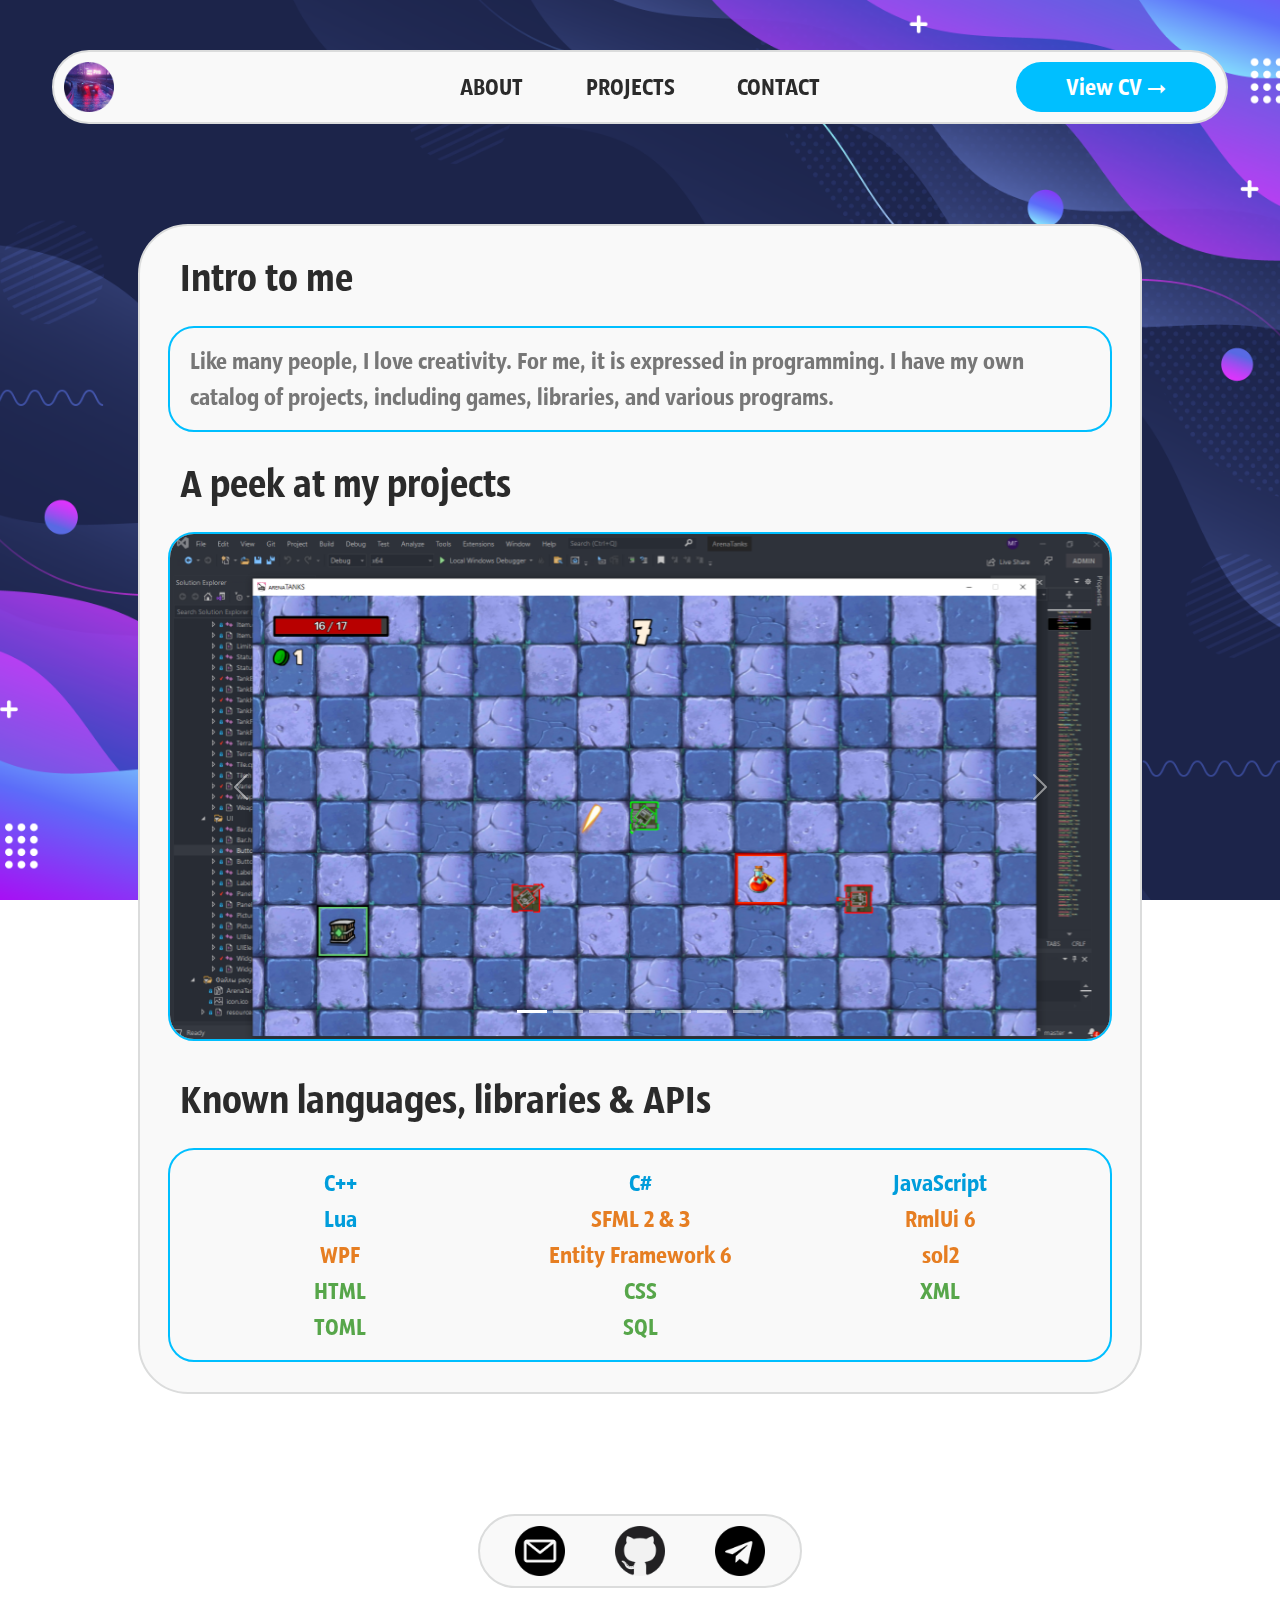
==== commit 6b5fdc8a: "Hotfix" ====
--- a/index.html
+++ b/index.html
@@ -53,7 +53,7 @@
                 <div class="div_subtitle">
                     <span>A peek at my projects</span>
                 </div>
-                <div id="project-carousel" class="carousel slide div_carousel" data-bs-ride="project-carousel">
+                <div id="project-carousel" class="carousel slide div_carousel" data-bs-ride="carousel">
                     <div class="carousel-indicators">
                         <!-- projects/index.js -->
                     </div>
@@ -62,7 +62,7 @@
                         <!-- projects/index.js -->
                     </div>
 
-                    <button class="carousel-control-prev"data-bs-target="#project-carousel" data-bs-slide="prev">
+                    <button class="carousel-control-prev" data-bs-target="#project-carousel" data-bs-slide="prev">
                         <span class="carousel-control-prev-icon" aria-hidden="true"></span>
                         <span class="visually-hidden">Previous</span>
                     </button>
--- a/assets/styles/desktop.css
+++ b/assets/styles/desktop.css
@@ -643,8 +643,8 @@
     align-content: center;
 
     left: 50%;
-    min-width: 1000px;
-    width: 90%;
+    min-width: 980px;
+	max-width: 90vw;
     height: 50px;
     transform: translate(-50%, 0%);
 
@@ -666,7 +666,7 @@
     justify-content: center;
 	align-items: center;
 
-    width: 100%;
+    width: 100vw;
 	
     text-align: center;
 	
@@ -712,7 +712,7 @@
     align-items: center;
     align-content: center;
 
-    width: 35%;
+    width: 33%;
 
     text-align: center;
 }
@@ -734,6 +734,8 @@
 div#content > div
 {
 	min-width: 1000px;
+	max-width: 90vw;
+
 	padding-bottom: 30px;
 	
 	margin-bottom: 20px;
--- a/assets/styles/mobile.css
+++ b/assets/styles/mobile.css
@@ -152,7 +152,7 @@
 {
     display: inline;
 
-    margin: 5px;
+    margin: 5px 10px;
 
     backface-visibility: hidden;
 
@@ -555,12 +555,6 @@
     cursor: pointer;    
 }
 
-/* li
-{
-    display: inline-block;
-    width: auto;
-} */
-
 ol, ul
 {
     margin-top: 0px;
@@ -649,7 +643,8 @@
     align-content: center;
 
     left: 50%;
-    width: 90%;
+    min-width: 980px;
+	max-width: 90vw;
     height: 50px;
     transform: translate(-50%, 0%);
 
@@ -666,13 +661,14 @@
 
 body > div#content
 {
-	width: 100vw;
-
 	display: flex;
 	flex-direction: column;
     justify-content: center;
 	align-items: center;
-	text-align: center;
+
+    width: 100vw;
+	
+    text-align: center;
 	
     transform: translateZ(0);
     z-index: 1;
@@ -705,7 +701,7 @@
 {
     display: block;
 
-    width: 25%;
+    width: 30%;
     height: 100%;
 }
 
@@ -716,7 +712,8 @@
     align-items: center;
     align-content: center;
 
-    width: 30%;
+    width: 33%;
+
     text-align: center;
 }
 
@@ -737,6 +734,8 @@
 div#content > div
 {
 	min-width: 1000px;
+	max-width: 90vw;
+
 	padding-bottom: 30px;
 	
 	margin-bottom: 20px;
@@ -745,9 +744,6 @@
 	
 	border: 2px solid var(--borderMainColor);
 	border-radius: 50px;
-	/* border-bottom-width:8px; */
-
-	/* box-shadow: 0px 5px 30px 5px #101010; */
 }
 
 div#footer > a
@@ -761,12 +757,6 @@
     width: auto;
     height: 100%;
 }
-
-/* @media screen and (max-width: 1000px) {
-	.content_main {
-	    width:85%;
-	}
-} */
 
 /* width */
 ::-webkit-scrollbar {
@@ -787,8 +777,6 @@
 {
     background-color: var(--accentColor1Hover);
     border-radius: 2px;
-    /* box-shadow: inset 0px 0px 0px 2px var(--accentColor1Hover); */
-    /* transition: background-color 1.0s; */
 }
 
 /* Handle on hover */
